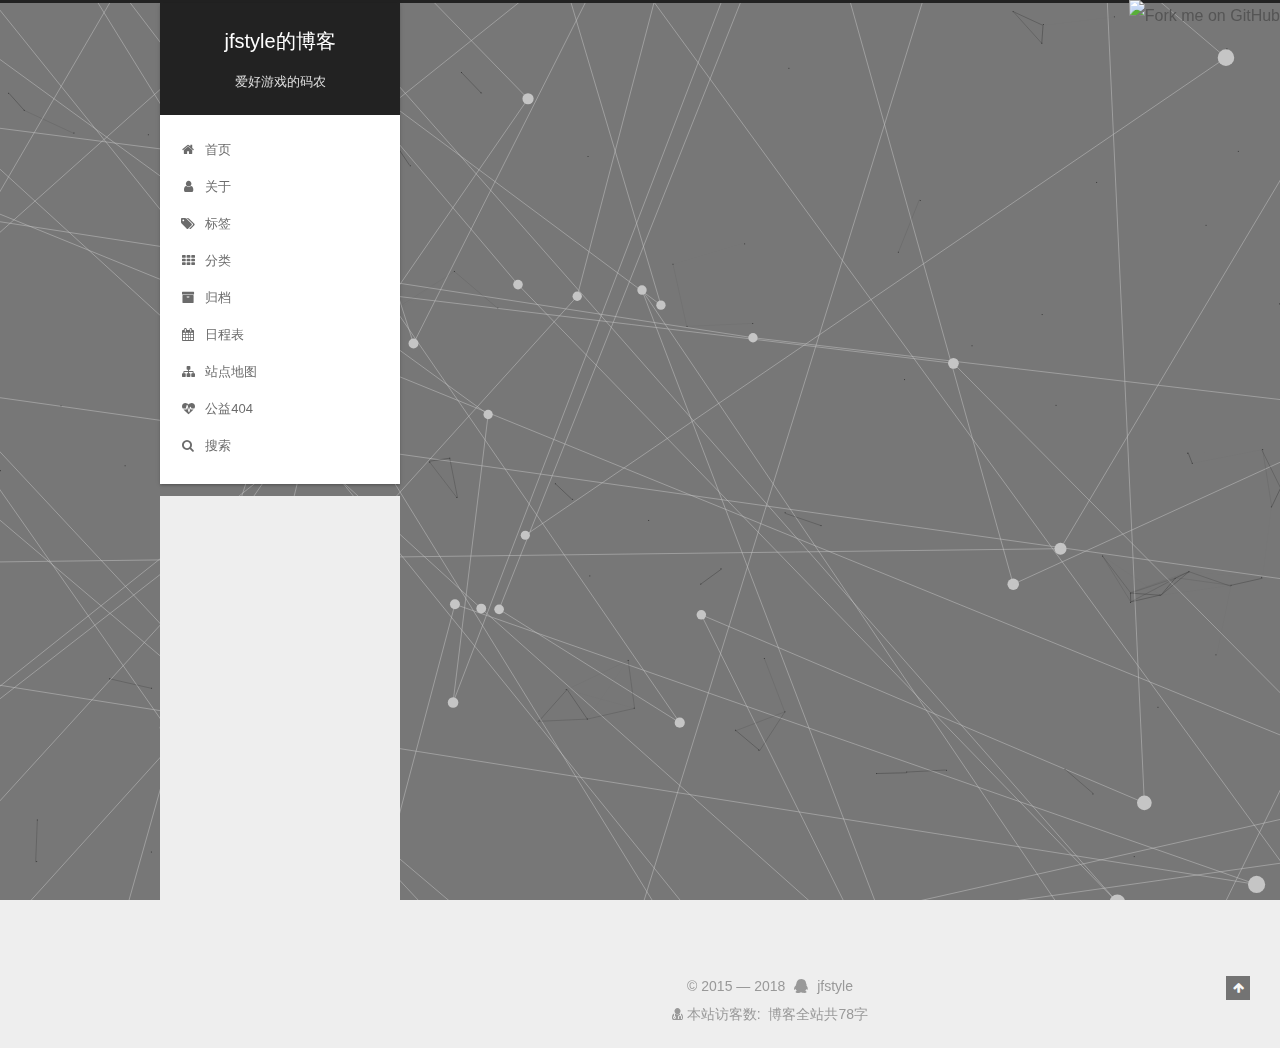
==== index.html @ 25a2f0b4 "Site updated: 2018-04-14 15:43:02" ====
<!DOCTYPE html>



  


<html class="theme-next gemini use-motion" lang="zh-Hans">
<head>
  <meta charset="UTF-8"/>
<meta http-equiv="X-UA-Compatible" content="IE=edge" />
<meta name="viewport" content="width=device-width, initial-scale=1, maximum-scale=1"/>
<meta name="theme-color" content="#222">









<meta http-equiv="Cache-Control" content="no-transform" />
<meta http-equiv="Cache-Control" content="no-siteapp" />





  <script>
  (function(i,s,o,g,r,a,m){i["DaoVoiceObject"]=r;i[r]=i[r]||function(){(i[r].q=i[r].q||[]).push(arguments)},i[r].l=1*new Date();a=s.createElement(o),m=s.getElementsByTagName(o)[0];a.async=1;a.src=g;a.charset="utf-8";m.parentNode.insertBefore(a,m)})(window,document,"script",('https:' == document.location.protocol ? 'https:' : 'http:') + "//widget.daovoice.io/widget/0f81ff2f.js","daovoice")
  daovoice('init', {
      app_id: "kvgzy2b3dyo8ytldvatmcixg15jh16jin380jta4"
    });
  daovoice('update');
  </script>














  
  
  <link href="/lib/fancybox/source/jquery.fancybox.css?v=2.1.5" rel="stylesheet" type="text/css" />







<link href="/lib/font-awesome/css/font-awesome.min.css?v=4.6.2" rel="stylesheet" type="text/css" />

<link href="/css/main.css?v=5.1.4" rel="stylesheet" type="text/css" />


  <link rel="apple-touch-icon" sizes="180x180" href="/images/apple-touch-icon-next.png?v=5.1.4">


  <link rel="icon" type="image/png" sizes="32x32" href="/images/favicon-32x32-next.png?v=5.1.4">


  <link rel="icon" type="image/png" sizes="16x16" href="/images/favicon-16x16-next.png?v=5.1.4">


  <link rel="mask-icon" href="/images/logo.svg?v=5.1.4" color="#222">





  <meta name="keywords" content="Hexo, NexT" />





  <link rel="alternate" href="/atom.xml" title="jfstyle的博客" type="application/atom+xml" />






<meta name="description" content="各种宅，各种懒，爱好游戏的码农">
<meta name="keywords" content="Tenken, Tenken blog, whatcode.cn, greeghost.com">
<meta property="og:type" content="website">
<meta property="og:title" content="jfstyle的博客">
<meta property="og:url" content="http://yoursite.com/index.html">
<meta property="og:site_name" content="jfstyle的博客">
<meta property="og:description" content="各种宅，各种懒，爱好游戏的码农">
<meta property="og:locale" content="zh-Hans">
<meta name="twitter:card" content="summary">
<meta name="twitter:title" content="jfstyle的博客">
<meta name="twitter:description" content="各种宅，各种懒，爱好游戏的码农">



<script type="text/javascript" id="hexo.configurations">
  var NexT = window.NexT || {};
  var CONFIG = {
    root: '/',
    scheme: 'Gemini',
    version: '5.1.4',
    sidebar: {"position":"left","display":"post","offset":12,"b2t":false,"scrollpercent":false,"onmobile":false},
    fancybox: true,
    tabs: true,
    motion: {"enable":true,"async":false,"transition":{"post_block":"fadeIn","post_header":"slideDownIn","post_body":"slideDownIn","coll_header":"slideLeftIn","sidebar":"slideUpIn"}},
    duoshuo: {
      userId: '0',
      author: '博主'
    },
    algolia: {
      applicationID: '',
      apiKey: '',
      indexName: '',
      hits: {"per_page":10},
      labels: {"input_placeholder":"Search for Posts","hits_empty":"We didn't find any results for the search: ${query}","hits_stats":"${hits} results found in ${time} ms"}
    }
  };
</script>



  <link rel="canonical" href="http://yoursite.com/"/>





  <title>jfstyle的博客</title>
  





  <script type="text/javascript">
    var _hmt = _hmt || [];
    (function() {
      var hm = document.createElement("script");
      hm.src = "https://hm.baidu.com/hm.js?503556e852372daea8b508c85e965348";
      var s = document.getElementsByTagName("script")[0];
      s.parentNode.insertBefore(hm, s);
    })();
  </script>




</head>

<body itemscope itemtype="http://schema.org/WebPage" lang="zh-Hans">

  
  
    
  

  <div class="container sidebar-position-left 
  page-home">
    <div class="headband"></div>
<a href="https://github.com/jfstyle"><img style="position: absolute; top: 0; right: 0; border: 0;" src="https://s3.amazonaws.com/github/ribbons/forkme_right_red_aa0000.png" alt="Fork me on GitHub"></a>
    <header id="header" class="header" itemscope itemtype="http://schema.org/WPHeader">
      <div class="header-inner"><div class="site-brand-wrapper">
  <div class="site-meta ">
    

    <div class="custom-logo-site-title">
      <a href="/"  class="brand" rel="start">
        <span class="logo-line-before"><i></i></span>
        <span class="site-title">jfstyle的博客</span>
        <span class="logo-line-after"><i></i></span>
      </a>
    </div>
      
        <p class="site-subtitle">爱好游戏的码农</p>
      
  </div>

  <div class="site-nav-toggle">
    <button>
      <span class="btn-bar"></span>
      <span class="btn-bar"></span>
      <span class="btn-bar"></span>
    </button>
  </div>
</div>

<nav class="site-nav">
  

  
    <ul id="menu" class="menu">
      
        
        <li class="menu-item menu-item-home">
          <a href="/" rel="section">
            
              <i class="menu-item-icon fa fa-fw fa-home"></i> <br />
            
            首页
          </a>
        </li>
      
        
        <li class="menu-item menu-item-about">
          <a href="/about/" rel="section">
            
              <i class="menu-item-icon fa fa-fw fa-user"></i> <br />
            
            关于
          </a>
        </li>
      
        
        <li class="menu-item menu-item-tags">
          <a href="/tags/" rel="section">
            
              <i class="menu-item-icon fa fa-fw fa-tags"></i> <br />
            
            标签
          </a>
        </li>
      
        
        <li class="menu-item menu-item-categories">
          <a href="/categories/" rel="section">
            
              <i class="menu-item-icon fa fa-fw fa-th"></i> <br />
            
            分类
          </a>
        </li>
      
        
        <li class="menu-item menu-item-archives">
          <a href="/archives/" rel="section">
            
              <i class="menu-item-icon fa fa-fw fa-archive"></i> <br />
            
            归档
          </a>
        </li>
      
        
        <li class="menu-item menu-item-schedule">
          <a href="/schedule/" rel="section">
            
              <i class="menu-item-icon fa fa-fw fa-calendar"></i> <br />
            
            日程表
          </a>
        </li>
      
        
        <li class="menu-item menu-item-sitemap">
          <a href="/sitemap.xml" rel="section">
            
              <i class="menu-item-icon fa fa-fw fa-sitemap"></i> <br />
            
            站点地图
          </a>
        </li>
      
        
        <li class="menu-item menu-item-commonweal">
          <a href="/404/" rel="section">
            
              <i class="menu-item-icon fa fa-fw fa-heartbeat"></i> <br />
            
            公益404
          </a>
        </li>
      

      
        <li class="menu-item menu-item-search">
          
            <a href="javascript:;" class="popup-trigger">
          
            
              <i class="menu-item-icon fa fa-search fa-fw"></i> <br />
            
            搜索
          </a>
        </li>
      
    </ul>
  

  
    <div class="site-search">
      
  <div class="popup search-popup local-search-popup">
  <div class="local-search-header clearfix">
    <span class="search-icon">
      <i class="fa fa-search"></i>
    </span>
    <span class="popup-btn-close">
      <i class="fa fa-times-circle"></i>
    </span>
    <div class="local-search-input-wrapper">
      <input autocomplete="off"
             placeholder="搜索..." spellcheck="false"
             type="text" id="local-search-input">
    </div>
  </div>
  <div id="local-search-result"></div>
</div>



    </div>
  
</nav>



 </div>
    </header>

    <main id="main" class="main">
      <div class="main-inner">
        <div class="content-wrap">
          <div id="content" class="content">
            
  <section id="posts" class="posts-expand">
    
      

  

  
  
  

  <article class="post post-type-normal" itemscope itemtype="http://schema.org/Article">
  
  
  
  <div class="post-block">
    <link itemprop="mainEntityOfPage" href="http://yoursite.com/2018/04/13/hello-world/">

    <span hidden itemprop="author" itemscope itemtype="http://schema.org/Person">
      <meta itemprop="name" content="jfstyle">
      <meta itemprop="description" content="">
      <meta itemprop="image" content="https://avatars0.githubusercontent.com/u/20900392?s=460&v=4">
    </span>

    <span hidden itemprop="publisher" itemscope itemtype="http://schema.org/Organization">
      <meta itemprop="name" content="jfstyle的博客">
    </span>

    
      <header class="post-header">

        
        
          <h1 class="post-title" itemprop="name headline">
                
                <a class="post-title-link" href="/2018/04/13/hello-world/" itemprop="url">Hello World</a></h1>
        

        <div class="post-meta">
          <span class="post-time">
            
              <span class="post-meta-item-icon">
                <i class="fa fa-calendar-o"></i>
              </span>
              
                <span class="post-meta-item-text">发表于</span>
              
              <time title="创建于" itemprop="dateCreated datePublished" datetime="2018-04-13T17:47:13+08:00">
                2018-04-13
              </time>
            

            

            
          </span>

          
            <span class="post-category" >
            
              <span class="post-meta-divider">|</span>
            
              <span class="post-meta-item-icon">
                <i class="fa fa-folder-o"></i>
              </span>
              
                <span class="post-meta-item-text">分类于</span>
              
              
                <span itemprop="about" itemscope itemtype="http://schema.org/Thing">
                  <a href="/categories/前端/" itemprop="url" rel="index">
                    <span itemprop="name">前端</span>
                  </a>
                </span>

                
                
              
            </span>
          

          
            
          

          
          
             <span id="/2018/04/13/hello-world/" class="leancloud_visitors" data-flag-title="Hello World">
               <span class="post-meta-divider">|</span>
               <span class="post-meta-item-icon">
                 <i class="fa fa-eye"></i>
               </span>
               
                 <span class="post-meta-item-text">阅读次数&#58;</span>
               
                 <span class="leancloud-visitors-count"></span>
             </span>
          

          

          
            <div class="post-wordcount">
              
                
                <span class="post-meta-item-icon">
                  <i class="fa fa-file-word-o"></i>
                </span>
                
                  <span class="post-meta-item-text">字数统计&#58;</span>
                
                <span title="字数统计">
                  78
                </span>
              

              
                <span class="post-meta-divider">|</span>
              

              
                <span class="post-meta-item-icon">
                  <i class="fa fa-clock-o"></i>
                </span>
                
                  <span class="post-meta-item-text">阅读时长 &asymp;</span>
                
                <span title="阅读时长">
                  1
                </span>
              
            </div>
          

          

        </div>
      </header>
    

    
    
    
    <div class="post-body" itemprop="articleBody">

      
      

      
        
          
          Welcome to Hexo! This is your very first post. Check documentation for more info. If you get any problems when using Hexo, you can find the answer in 
          ...
          <!--noindex-->
          <div class="post-button text-center">
            <a class="btn" href="/2018/04/13/hello-world/#more" rel="contents">
              阅读全文 &raquo;
            </a>
          </div>
          <!--/noindex-->
        
      
    </div>
    
    
    

    <div>
      
    </div>

    

    

    

    <footer class="post-footer">
      

      

      

      
      
        <div class="post-eof"></div>
      
    </footer>
  </div>
  
  
  
  </article>


    
  </section>

  


          </div>
          


          

        </div>
        
          
  
  <div class="sidebar-toggle">
    <div class="sidebar-toggle-line-wrap">
      <span class="sidebar-toggle-line sidebar-toggle-line-first"></span>
      <span class="sidebar-toggle-line sidebar-toggle-line-middle"></span>
      <span class="sidebar-toggle-line sidebar-toggle-line-last"></span>
    </div>
  </div>

  <aside id="sidebar" class="sidebar">
    
    <div class="sidebar-inner">

      

      

      <section class="site-overview-wrap sidebar-panel sidebar-panel-active">
        <div class="site-overview">
          <div class="site-author motion-element" itemprop="author" itemscope itemtype="http://schema.org/Person">
            
              <img class="site-author-image" itemprop="image"
                src="https://avatars0.githubusercontent.com/u/20900392?s=460&v=4"
                alt="jfstyle" />
            
              <p class="site-author-name" itemprop="name">jfstyle</p>
              <p class="site-description motion-element" itemprop="description">各种宅，各种懒，爱好游戏的码农</p>
          </div>

          <nav class="site-state motion-element">

            
              <div class="site-state-item site-state-posts">
              
                <a href="/archives/">
              
                  <span class="site-state-item-count">1</span>
                  <span class="site-state-item-name">日志</span>
                </a>
              </div>
            

            
              
              
              <div class="site-state-item site-state-categories">
                <a href="/categories/index.html">
                  <span class="site-state-item-count">1</span>
                  <span class="site-state-item-name">分类</span>
                </a>
              </div>
            

            
              
              
              <div class="site-state-item site-state-tags">
                <a href="/tags/index.html">
                  <span class="site-state-item-count">2</span>
                  <span class="site-state-item-name">标签</span>
                </a>
              </div>
            

          </nav>

          
            <div class="feed-link motion-element">
              <a href="/atom.xml" rel="alternate">
                <i class="fa fa-rss"></i>
                RSS
              </a>
            </div>
          

          
            <div class="links-of-author motion-element">
                
                  <span class="links-of-author-item">
                    <a href="https://github.com/jfstyle" target="_blank" title="GitHub">
                      
                        <i class="fa fa-fw fa-github"></i>GitHub</a>
                  </span>
                
                  <span class="links-of-author-item">
                    <a href="mailto:18102315361@163.com" target="_blank" title="E-Mail">
                      
                        <i class="fa fa-fw fa-envelope"></i>E-Mail</a>
                  </span>
                
                  <span class="links-of-author-item">
                    <a href="http://weibo.com/u/3759498750" target="_blank" title="weibo">
                      
                        <i class="fa fa-fw fa-weibo"></i>weibo</a>
                  </span>
                
                  <span class="links-of-author-item">
                    <a href="https://plus.google.com/" target="_blank" title="Google">
                      
                        <i class="fa fa-fw fa-google"></i>Google</a>
                  </span>
                
                  <span class="links-of-author-item">
                    <a href="https://twitter.com/" target="_blank" title="Twitter">
                      
                        <i class="fa fa-fw fa-twitter"></i>Twitter</a>
                  </span>
                
                  <span class="links-of-author-item">
                    <a href="https://www.facebook.com/" target="_blank" title="FB Page">
                      
                        <i class="fa fa-fw fa-facebook"></i>FB Page</a>
                  </span>
                
            </div>
          

          
          

          
          
            <div class="links-of-blogroll motion-element links-of-blogroll-block">
              <div class="links-of-blogroll-title">
                <i class="fa  fa-fw fa-link"></i>
                友情链接
              </div>
              <ul class="links-of-blogroll-list">
                
                  <li class="links-of-blogroll-item">
                    <a href="http://www.greeghost.com" title="极客幽灵" target="_blank">极客幽灵</a>
                  </li>
                
              </ul>
            </div>
          

          

        </div>
      </section>

      

      

    </div>
  </aside>


        
      </div>
    </main>

    <footer id="footer" class="footer">
      <div class="footer-inner">
        <script async src="https://dn-lbstatics.qbox.me/busuanzi/2.3/busuanzi.pure.mini.js"></script>
<div class="copyright">&copy; 2015 &mdash; <span itemprop="copyrightYear">2018</span>
  <span class="with-love">
    <i class="fa fa-qq"></i>
  </span>
  <span class="author" itemprop="copyrightHolder">jfstyle</span>

  
</div>

<div class="powered-by">
<i class="fa fa-user-md"></i><span id="busuanzi_container_site_uv">
  本站访客数:<span id="busuanzi_value_site_uv"></span>
</span>
</div>









<div class="theme-info">
  <div class="powered-by"></div>
  <span class="post-count">博客全站共78字</span>
</div>

        







        
      </div>
    </footer>

    
      <div class="back-to-top">
        <i class="fa fa-arrow-up"></i>
        
      </div>
    

    

  </div>

  

<script type="text/javascript">
  if (Object.prototype.toString.call(window.Promise) !== '[object Function]') {
    window.Promise = null;
  }
</script>









  


  





  
  







  
  
    <script type="text/javascript" src="/lib/jquery/index.js?v=2.1.3"></script>
  

  
  
    <script type="text/javascript" src="/lib/fastclick/lib/fastclick.min.js?v=1.0.6"></script>
  

  
  
    <script type="text/javascript" src="/lib/jquery_lazyload/jquery.lazyload.js?v=1.9.7"></script>
  

  
  
    <script type="text/javascript" src="/lib/velocity/velocity.min.js?v=1.2.1"></script>
  

  
  
    <script type="text/javascript" src="/lib/velocity/velocity.ui.min.js?v=1.2.1"></script>
  

  
  
    <script type="text/javascript" src="/lib/fancybox/source/jquery.fancybox.pack.js?v=2.1.5"></script>
  

  
  
    <script type="text/javascript" src="/lib/canvas-nest/canvas-nest.min.js"></script>
  

  
  
    <script type="text/javascript" src="/lib/three/three.min.js"></script>
  

  
  
    <script type="text/javascript" src="/lib/three/canvas_lines.min.js"></script>
  


  


  <script type="text/javascript" src="/js/src/utils.js?v=5.1.4"></script>

  <script type="text/javascript" src="/js/src/motion.js?v=5.1.4"></script>



  
  


  <script type="text/javascript" src="/js/src/affix.js?v=5.1.4"></script>

  <script type="text/javascript" src="/js/src/schemes/pisces.js?v=5.1.4"></script>



  

  


  <script type="text/javascript" src="/js/src/bootstrap.js?v=5.1.4"></script>



  


  




	





  
    

    
  





  












  

  <script type="text/javascript">
    // Popup Window;
    var isfetched = false;
    var isXml = true;
    // Search DB path;
    var search_path = "search.xml";
    if (search_path.length === 0) {
      search_path = "search.xml";
    } else if (/json$/i.test(search_path)) {
      isXml = false;
    }
    var path = "/" + search_path;
    // monitor main search box;

    var onPopupClose = function (e) {
      $('.popup').hide();
      $('#local-search-input').val('');
      $('.search-result-list').remove();
      $('#no-result').remove();
      $(".local-search-pop-overlay").remove();
      $('body').css('overflow', '');
    }

    function proceedsearch() {
      $("body")
        .append('<div class="search-popup-overlay local-search-pop-overlay"></div>')
        .css('overflow', 'hidden');
      $('.search-popup-overlay').click(onPopupClose);
      $('.popup').toggle();
      var $localSearchInput = $('#local-search-input');
      $localSearchInput.attr("autocapitalize", "none");
      $localSearchInput.attr("autocorrect", "off");
      $localSearchInput.focus();
    }

    // search function;
    var searchFunc = function(path, search_id, content_id) {
      'use strict';

      // start loading animation
      $("body")
        .append('<div class="search-popup-overlay local-search-pop-overlay">' +
          '<div id="search-loading-icon">' +
          '<i class="fa fa-spinner fa-pulse fa-5x fa-fw"></i>' +
          '</div>' +
          '</div>')
        .css('overflow', 'hidden');
      $("#search-loading-icon").css('margin', '20% auto 0 auto').css('text-align', 'center');

      $.ajax({
        url: path,
        dataType: isXml ? "xml" : "json",
        async: true,
        success: function(res) {
          // get the contents from search data
          isfetched = true;
          $('.popup').detach().appendTo('.header-inner');
          var datas = isXml ? $("entry", res).map(function() {
            return {
              title: $("title", this).text(),
              content: $("content",this).text(),
              url: $("url" , this).text()
            };
          }).get() : res;
          var input = document.getElementById(search_id);
          var resultContent = document.getElementById(content_id);
          var inputEventFunction = function() {
            var searchText = input.value.trim().toLowerCase();
            var keywords = searchText.split(/[\s\-]+/);
            if (keywords.length > 1) {
              keywords.push(searchText);
            }
            var resultItems = [];
            if (searchText.length > 0) {
              // perform local searching
              datas.forEach(function(data) {
                var isMatch = false;
                var hitCount = 0;
                var searchTextCount = 0;
                var title = data.title.trim();
                var titleInLowerCase = title.toLowerCase();
                var content = data.content.trim().replace(/<[^>]+>/g,"");
                var contentInLowerCase = content.toLowerCase();
                var articleUrl = decodeURIComponent(data.url);
                var indexOfTitle = [];
                var indexOfContent = [];
                // only match articles with not empty titles
                if(title != '') {
                  keywords.forEach(function(keyword) {
                    function getIndexByWord(word, text, caseSensitive) {
                      var wordLen = word.length;
                      if (wordLen === 0) {
                        return [];
                      }
                      var startPosition = 0, position = [], index = [];
                      if (!caseSensitive) {
                        text = text.toLowerCase();
                        word = word.toLowerCase();
                      }
                      while ((position = text.indexOf(word, startPosition)) > -1) {
                        index.push({position: position, word: word});
                        startPosition = position + wordLen;
                      }
                      return index;
                    }

                    indexOfTitle = indexOfTitle.concat(getIndexByWord(keyword, titleInLowerCase, false));
                    indexOfContent = indexOfContent.concat(getIndexByWord(keyword, contentInLowerCase, false));
                  });
                  if (indexOfTitle.length > 0 || indexOfContent.length > 0) {
                    isMatch = true;
                    hitCount = indexOfTitle.length + indexOfContent.length;
                  }
                }

                // show search results

                if (isMatch) {
                  // sort index by position of keyword

                  [indexOfTitle, indexOfContent].forEach(function (index) {
                    index.sort(function (itemLeft, itemRight) {
                      if (itemRight.position !== itemLeft.position) {
                        return itemRight.position - itemLeft.position;
                      } else {
                        return itemLeft.word.length - itemRight.word.length;
                      }
                    });
                  });

                  // merge hits into slices

                  function mergeIntoSlice(text, start, end, index) {
                    var item = index[index.length - 1];
                    var position = item.position;
                    var word = item.word;
                    var hits = [];
                    var searchTextCountInSlice = 0;
                    while (position + word.length <= end && index.length != 0) {
                      if (word === searchText) {
                        searchTextCountInSlice++;
                      }
                      hits.push({position: position, length: word.length});
                      var wordEnd = position + word.length;

                      // move to next position of hit

                      index.pop();
                      while (index.length != 0) {
                        item = index[index.length - 1];
                        position = item.position;
                        word = item.word;
                        if (wordEnd > position) {
                          index.pop();
                        } else {
                          break;
                        }
                      }
                    }
                    searchTextCount += searchTextCountInSlice;
                    return {
                      hits: hits,
                      start: start,
                      end: end,
                      searchTextCount: searchTextCountInSlice
                    };
                  }

                  var slicesOfTitle = [];
                  if (indexOfTitle.length != 0) {
                    slicesOfTitle.push(mergeIntoSlice(title, 0, title.length, indexOfTitle));
                  }

                  var slicesOfContent = [];
                  while (indexOfContent.length != 0) {
                    var item = indexOfContent[indexOfContent.length - 1];
                    var position = item.position;
                    var word = item.word;
                    // cut out 100 characters
                    var start = position - 20;
                    var end = position + 80;
                    if(start < 0){
                      start = 0;
                    }
                    if (end < position + word.length) {
                      end = position + word.length;
                    }
                    if(end > content.length){
                      end = content.length;
                    }
                    slicesOfContent.push(mergeIntoSlice(content, start, end, indexOfContent));
                  }

                  // sort slices in content by search text's count and hits' count

                  slicesOfContent.sort(function (sliceLeft, sliceRight) {
                    if (sliceLeft.searchTextCount !== sliceRight.searchTextCount) {
                      return sliceRight.searchTextCount - sliceLeft.searchTextCount;
                    } else if (sliceLeft.hits.length !== sliceRight.hits.length) {
                      return sliceRight.hits.length - sliceLeft.hits.length;
                    } else {
                      return sliceLeft.start - sliceRight.start;
                    }
                  });

                  // select top N slices in content

                  var upperBound = parseInt('1');
                  if (upperBound >= 0) {
                    slicesOfContent = slicesOfContent.slice(0, upperBound);
                  }

                  // highlight title and content

                  function highlightKeyword(text, slice) {
                    var result = '';
                    var prevEnd = slice.start;
                    slice.hits.forEach(function (hit) {
                      result += text.substring(prevEnd, hit.position);
                      var end = hit.position + hit.length;
                      result += '<b class="search-keyword">' + text.substring(hit.position, end) + '</b>';
                      prevEnd = end;
                    });
                    result += text.substring(prevEnd, slice.end);
                    return result;
                  }

                  var resultItem = '';

                  if (slicesOfTitle.length != 0) {
                    resultItem += "<li><a href='" + articleUrl + "' class='search-result-title'>" + highlightKeyword(title, slicesOfTitle[0]) + "</a>";
                  } else {
                    resultItem += "<li><a href='" + articleUrl + "' class='search-result-title'>" + title + "</a>";
                  }

                  slicesOfContent.forEach(function (slice) {
                    resultItem += "<a href='" + articleUrl + "'>" +
                      "<p class=\"search-result\">" + highlightKeyword(content, slice) +
                      "...</p>" + "</a>";
                  });

                  resultItem += "</li>";
                  resultItems.push({
                    item: resultItem,
                    searchTextCount: searchTextCount,
                    hitCount: hitCount,
                    id: resultItems.length
                  });
                }
              })
            };
            if (keywords.length === 1 && keywords[0] === "") {
              resultContent.innerHTML = '<div id="no-result"><i class="fa fa-search fa-5x" /></div>'
            } else if (resultItems.length === 0) {
              resultContent.innerHTML = '<div id="no-result"><i class="fa fa-frown-o fa-5x" /></div>'
            } else {
              resultItems.sort(function (resultLeft, resultRight) {
                if (resultLeft.searchTextCount !== resultRight.searchTextCount) {
                  return resultRight.searchTextCount - resultLeft.searchTextCount;
                } else if (resultLeft.hitCount !== resultRight.hitCount) {
                  return resultRight.hitCount - resultLeft.hitCount;
                } else {
                  return resultRight.id - resultLeft.id;
                }
              });
              var searchResultList = '<ul class=\"search-result-list\">';
              resultItems.forEach(function (result) {
                searchResultList += result.item;
              })
              searchResultList += "</ul>";
              resultContent.innerHTML = searchResultList;
            }
          }

          if ('auto' === 'auto') {
            input.addEventListener('input', inputEventFunction);
          } else {
            $('.search-icon').click(inputEventFunction);
            input.addEventListener('keypress', function (event) {
              if (event.keyCode === 13) {
                inputEventFunction();
              }
            });
          }

          // remove loading animation
          $(".local-search-pop-overlay").remove();
          $('body').css('overflow', '');

          proceedsearch();
        }
      });
    }

    // handle and trigger popup window;
    $('.popup-trigger').click(function(e) {
      e.stopPropagation();
      if (isfetched === false) {
        searchFunc(path, 'local-search-input', 'local-search-result');
      } else {
        proceedsearch();
      };
    });

    $('.popup-btn-close').click(onPopupClose);
    $('.popup').click(function(e){
      e.stopPropagation();
    });
    $(document).on('keyup', function (event) {
      var shouldDismissSearchPopup = event.which === 27 &&
        $('.search-popup').is(':visible');
      if (shouldDismissSearchPopup) {
        onPopupClose();
      }
    });
  </script>





  

  
  <script src="https://cdn1.lncld.net/static/js/av-core-mini-0.6.4.js"></script>
  <script>AV.initialize("g9cyyObLlX6QR2G0vPl6xiQq-gzGzoHsz", "AhaJDBdSQIQvWeRE0dNPKd7F");</script>
  <script>
    function showTime(Counter) {
      var query = new AV.Query(Counter);
      var entries = [];
      var $visitors = $(".leancloud_visitors");

      $visitors.each(function () {
        entries.push( $(this).attr("id").trim() );
      });

      query.containedIn('url', entries);
      query.find()
        .done(function (results) {
          var COUNT_CONTAINER_REF = '.leancloud-visitors-count';

          if (results.length === 0) {
            $visitors.find(COUNT_CONTAINER_REF).text(0);
            return;
          }

          for (var i = 0; i < results.length; i++) {
            var item = results[i];
            var url = item.get('url');
            var time = item.get('time');
            var element = document.getElementById(url);

            $(element).find(COUNT_CONTAINER_REF).text(time);
          }
          for(var i = 0; i < entries.length; i++) {
            var url = entries[i];
            var element = document.getElementById(url);
            var countSpan = $(element).find(COUNT_CONTAINER_REF);
            if( countSpan.text() == '') {
              countSpan.text(0);
            }
          }
        })
        .fail(function (object, error) {
          console.log("Error: " + error.code + " " + error.message);
        });
    }

    function addCount(Counter) {
      var $visitors = $(".leancloud_visitors");
      var url = $visitors.attr('id').trim();
      var title = $visitors.attr('data-flag-title').trim();
      var query = new AV.Query(Counter);

      query.equalTo("url", url);
      query.find({
        success: function(results) {
          if (results.length > 0) {
            var counter = results[0];
            counter.fetchWhenSave(true);
            counter.increment("time");
            counter.save(null, {
              success: function(counter) {
                var $element = $(document.getElementById(url));
                $element.find('.leancloud-visitors-count').text(counter.get('time'));
              },
              error: function(counter, error) {
                console.log('Failed to save Visitor num, with error message: ' + error.message);
              }
            });
          } else {
            var newcounter = new Counter();
            /* Set ACL */
            var acl = new AV.ACL();
            acl.setPublicReadAccess(true);
            acl.setPublicWriteAccess(true);
            newcounter.setACL(acl);
            /* End Set ACL */
            newcounter.set("title", title);
            newcounter.set("url", url);
            newcounter.set("time", 1);
            newcounter.save(null, {
              success: function(newcounter) {
                var $element = $(document.getElementById(url));
                $element.find('.leancloud-visitors-count').text(newcounter.get('time'));
              },
              error: function(newcounter, error) {
                console.log('Failed to create');
              }
            });
          }
        },
        error: function(error) {
          console.log('Error:' + error.code + " " + error.message);
        }
      });
    }

    $(function() {
      var Counter = AV.Object.extend("Counter");
      if ($('.leancloud_visitors').length == 1) {
        addCount(Counter);
      } else if ($('.post-title-link').length > 1) {
        showTime(Counter);
      }
    });
  </script>



  

  

  
  

  

  

  

  
</body>
</html>
<!-- 页面点击小红心 -->
<script type="text/javascript" src="/js/src/love.js"></script>
---- css/main.css ----
/* normalize.css v3.0.2 | MIT License | git.io/normalize */
html {
  font-family: sans-serif; /* 1 */
  -ms-text-size-adjust: 100%; /* 2 */
  -webkit-text-size-adjust: 100%; /* 2 */
}
body {
  margin: 0;
}
article,
aside,
details,
figcaption,
figure,
footer,
header,
hgroup,
main,
menu,
nav,
section,
summary {
  display: block;
}
audio,
canvas,
progress,
video {
  display: inline-block; /* 1 */
  vertical-align: baseline; /* 2 */
}
audio:not([controls]) {
  display: none;
  height: 0;
}
[hidden],
template {
  display: none;
}
a {
  background-color: transparent;
}
a:active,
a:hover {
  outline: 0;
}
abbr[title] {
  border-bottom: 1px dotted;
}
b,
strong {
  font-weight: bold;
}
dfn {
  font-style: italic;
}
h1 {
  font-size: 2em;
  margin: 0.67em 0;
}
mark {
  background: #ff0;
  color: #000;
}
small {
  font-size: 80%;
}
sub,
sup {
  font-size: 75%;
  line-height: 0;
  position: relative;
  vertical-align: baseline;
}
sup {
  top: -0.5em;
}
sub {
  bottom: -0.25em;
}
img {
  border: 0;
}
svg:not(:root) {
  overflow: hidden;
}
figure {
  margin: 1em 40px;
}
hr {
  -moz-box-sizing: content-box;
  box-sizing: content-box;
  height: 0;
}
pre {
  overflow: auto;
}
code,
kbd,
pre,
samp {
  font-family: monospace, monospace;
  font-size: 1em;
}
button,
input,
optgroup,
select,
textarea {
  color: inherit; /* 1 */
  font: inherit; /* 2 */
  margin: 0; /* 3 */
}
button {
  overflow: visible;
}
button,
select {
  text-transform: none;
}
button,
html input[type="button"],
input[type="reset"],
input[type="submit"] {
  -webkit-appearance: button; /* 2 */
  cursor: pointer; /* 3 */
}
button[disabled],
html input[disabled] {
  cursor: default;
}
button::-moz-focus-inner,
input::-moz-focus-inner {
  border: 0;
  padding: 0;
}
input {
  line-height: normal;
}
input[type="checkbox"],
input[type="radio"] {
  box-sizing: border-box; /* 1 */
  padding: 0; /* 2 */
}
input[type="number"]::-webkit-inner-spin-button,
input[type="number"]::-webkit-outer-spin-button {
  height: auto;
}
input[type="search"] {
  -webkit-appearance: textfield; /* 1 */
  -moz-box-sizing: content-box;
  -webkit-box-sizing: content-box; /* 2 */
  box-sizing: content-box;
}
input[type="search"]::-webkit-search-cancel-button,
input[type="search"]::-webkit-search-decoration {
  -webkit-appearance: none;
}
fieldset {
  border: 1px solid #c0c0c0;
  margin: 0 2px;
  padding: 0.35em 0.625em 0.75em;
}
legend {
  border: 0; /* 1 */
  padding: 0; /* 2 */
}
textarea {
  overflow: auto;
}
optgroup {
  font-weight: bold;
}
table {
  border-collapse: collapse;
  border-spacing: 0;
}
td,
th {
  padding: 0;
}
::selection {
  background: #262a30;
  color: #fff;
}
body {
  position: relative;
  font-family: 'Lato', "PingFang SC", "Microsoft YaHei", sans-serif;
  font-size: 16px;
  line-height: 2;
  color: #555;
  background: #eee;
}
@media (max-width: 767px) {
  body {
    padding-right: 0 !important;
  }
}
@media (min-width: 768px) and (max-width: 991px) {
  body {
    padding-right: 0 !important;
  }
}
@media (min-width: 1600px) {
  body {
    font-size: 18px;
  }
}
h1,
h2,
h3,
h4,
h5,
h6 {
  margin: 0;
  padding: 0;
  font-weight: bold;
  line-height: 1.5;
  font-family: 'Lato', "PingFang SC", "Microsoft YaHei", sans-serif;
}
h2,
h3,
h4,
h5,
h6 {
  margin: 20px 0 15px;
}
h1 {
  font-size: 22px;
}
@media (max-width: 767px) {
  h1 {
    font-size: 18px;
  }
}
h2 {
  font-size: 20px;
}
@media (max-width: 767px) {
  h2 {
    font-size: 16px;
  }
}
h3 {
  font-size: 18px;
}
@media (max-width: 767px) {
  h3 {
    font-size: 14px;
  }
}
h4 {
  font-size: 16px;
}
@media (max-width: 767px) {
  h4 {
    font-size: 12px;
  }
}
h5 {
  font-size: 14px;
}
@media (max-width: 767px) {
  h5 {
    font-size: 10px;
  }
}
h6 {
  font-size: 12px;
}
@media (max-width: 767px) {
  h6 {
    font-size: 8px;
  }
}
p {
  margin: 0 0 20px 0;
}
a {
  color: #555;
  text-decoration: none;
  outline: none;
  border-bottom: 1px solid #999;
  word-wrap: break-word;
}
a:hover {
  color: #222;
  border-bottom-color: #222;
}
blockquote {
  margin: 0;
  padding: 0;
}
img {
  display: block;
  margin: auto;
  max-width: 100%;
  height: auto;
}
hr {
  margin: 40px 0;
  height: 3px;
  border: none;
  background-color: #ddd;
  background-image: repeating-linear-gradient(-45deg, #fff, #fff 4px, transparent 4px, transparent 8px);
}
blockquote {
  padding: 0 15px;
  color: #666;
  border-left: 4px solid #ddd;
}
blockquote cite::before {
  content: "-";
  padding: 0 5px;
}
dt {
  font-weight: 700;
}
dd {
  margin: 0;
  padding: 0;
}
kbd {
  border: 1px solid #ccc;
  border-radius: 0.2em;
  box-shadow: 0.1em 0.1em 0.2em rgba(0,0,0,0.1);
  background-color: #f9f9f9;
  font-family: inherit;
  background-image: -webkit-linear-gradient(top, #eee, #fff, #eee);
  padding: 0.1em 0.3em;
  white-space: nowrap;
}
.text-left {
  text-align: left;
}
.text-center {
  text-align: center;
}
.text-right {
  text-align: right;
}
.text-justify {
  text-align: justify;
}
.text-nowrap {
  white-space: nowrap;
}
.text-lowercase {
  text-transform: lowercase;
}
.text-uppercase {
  text-transform: uppercase;
}
.text-capitalize {
  text-transform: capitalize;
}
.center-block {
  display: block;
  margin-left: auto;
  margin-right: auto;
}
.clearfix:before,
.clearfix:after {
  content: " ";
  display: table;
}
.clearfix:after {
  clear: both;
}
.pullquote {
  width: 45%;
}
.pullquote.left {
  float: left;
  margin-left: 5px;
  margin-right: 10px;
}
.pullquote.right {
  float: right;
  margin-left: 10px;
  margin-right: 5px;
}
.affix.affix.affix {
  position: fixed;
}
.translation {
  margin-top: -20px;
  font-size: 14px;
  color: #999;
}
.scrollbar-measure {
  width: 100px;
  height: 100px;
  overflow: scroll;
  position: absolute;
  top: -9999px;
}
.use-motion .motion-element {
  opacity: 0;
}
table {
  margin: 20px 0;
  width: 100%;
  border-collapse: collapse;
  border-spacing: 0;
  border: 1px solid #ddd;
  font-size: 14px;
  table-layout: fixed;
  word-wrap: break-all;
}
table>tbody>tr:nth-of-type(odd) {
  background-color: #f9f9f9;
}
table>tbody>tr:hover {
  background-color: #f5f5f5;
}
caption,
th,
td {
  padding: 8px;
  text-align: left;
  vertical-align: middle;
  font-weight: normal;
}
th,
td {
  border-bottom: 3px solid #ddd;
  border-right: 1px solid #eee;
}
th {
  padding-bottom: 10px;
  font-weight: 700;
}
td {
  border-bottom-width: 1px;
}
html,
body {
  height: 100%;
}
.container {
  position: relative;
  min-height: 100%;
}
.header-inner {
  margin: 0 auto;
  padding: 100px 0 70px;
  width: calc(100% - 252px);
}
@media (min-width: 1600px) {
  .container .header-inner {
    width: 900px;
  }
}
.main {
  padding-bottom: 150px;
}
.main-inner {
  margin: 0 auto;
  width: calc(100% - 252px);
}
@media (min-width: 1600px) {
  .container .main-inner {
    width: 900px;
  }
}
.footer {
  position: absolute;
  left: 0;
  bottom: 0;
  width: 100%;
  min-height: 50px;
}
.footer-inner {
  box-sizing: border-box;
  margin: 20px auto;
  width: calc(100% - 252px);
}
@media (min-width: 1600px) {
  .container .footer-inner {
    width: 900px;
  }
}
pre,
.highlight {
  overflow: auto;
  margin: 20px 0;
  padding: 0;
  font-size: 13px;
  color: #4d4d4c;
  background: #f7f7f7;
  line-height: 1.6;
}
pre,
code {
  font-family: consolas, Menlo, "PingFang SC", "Microsoft YaHei", monospace;
}
code {
  padding: 2px 4px;
  word-wrap: break-word;
  color: #555;
  background: #eee;
  border-radius: 3px;
  font-size: 13px;
}
pre {
  padding: 10px;
}
pre code {
  padding: 0;
  color: #4d4d4c;
  background: none;
  text-shadow: none;
}
.highlight {
  border-radius: 1px;
}
.highlight pre {
  border: none;
  margin: 0;
  padding: 10px 0;
}
.highlight table {
  margin: 0;
  width: auto;
  border: none;
}
.highlight td {
  border: none;
  padding: 0;
}
.highlight figcaption {
  font-size: 1em;
  color: #4d4d4c;
  line-height: 1em;
  margin-bottom: 1em;
}
.highlight figcaption:before,
.highlight figcaption:after {
  content: " ";
  display: table;
}
.highlight figcaption:after {
  clear: both;
}
.highlight figcaption a {
  float: right;
  color: #4d4d4c;
}
.highlight figcaption a:hover {
  border-bottom-color: #4d4d4c;
}
.highlight .gutter pre {
  padding-left: 10px;
  padding-right: 10px;
  color: #869194;
  text-align: right;
  background-color: #eff2f3;
}
.highlight .code pre {
  width: 100%;
  padding-left: 10px;
  padding-right: 10px;
  background-color: #f7f7f7;
}
.highlight .line {
  height: 20px;
}
.gutter {
  -webkit-user-select: none;
  -moz-user-select: none;
  -ms-user-select: none;
  user-select: none;
}
.gist table {
  width: auto;
}
.gist table td {
  border: none;
}
pre .deletion {
  background: #fdd;
}
pre .addition {
  background: #dfd;
}
pre .meta {
  color: #8959a8;
}
pre .comment {
  color: #8e908c;
}
pre .variable,
pre .attribute,
pre .tag,
pre .regexp,
pre .ruby .constant,
pre .xml .tag .title,
pre .xml .pi,
pre .xml .doctype,
pre .html .doctype,
pre .css .id,
pre .css .class,
pre .css .pseudo {
  color: #c82829;
}
pre .number,
pre .preprocessor,
pre .built_in,
pre .literal,
pre .params,
pre .constant,
pre .command {
  color: #f5871f;
}
pre .ruby .class .title,
pre .css .rules .attribute,
pre .string,
pre .value,
pre .inheritance,
pre .header,
pre .ruby .symbol,
pre .xml .cdata,
pre .special,
pre .number,
pre .formula {
  color: #718c00;
}
pre .title,
pre .css .hexcolor {
  color: #3e999f;
}
pre .function,
pre .python .decorator,
pre .python .title,
pre .ruby .function .title,
pre .ruby .title .keyword,
pre .perl .sub,
pre .javascript .title,
pre .coffeescript .title {
  color: #4271ae;
}
pre .keyword,
pre .javascript .function {
  color: #8959a8;
}
.full-image.full-image.full-image.full-image {
  border: none;
  max-width: 100%;
  width: auto;
  margin: 20px auto 25px;
}
@media (min-width: 992px) {
  .full-image.full-image.full-image.full-image {
    max-width: none;
    width: 118%;
    margin: 0 -9%;
  }
}
.blockquote-center,
.page-home .post-type-quote blockquote,
.page-post-detail .post-type-quote blockquote {
  position: relative;
  margin: 40px 0;
  padding: 0;
  border-left: none;
  text-align: center;
}
.blockquote-center::before,
.page-home .post-type-quote blockquote::before,
.page-post-detail .post-type-quote blockquote::before,
.blockquote-center::after,
.page-home .post-type-quote blockquote::after,
.page-post-detail .post-type-quote blockquote::after {
  position: absolute;
  content: ' ';
  display: block;
  width: 100%;
  height: 24px;
  opacity: 0.2;
  background-repeat: no-repeat;
  background-position: 0 -6px;
  background-size: 22px 22px;
}
.blockquote-center::before,
.page-home .post-type-quote blockquote::before,
.page-post-detail .post-type-quote blockquote::before {
  top: -20px;
  background-image: url("../images/quote-l.svg");
  border-top: 1px solid #ccc;
}
.blockquote-center::after,
.page-home .post-type-quote blockquote::after,
.page-post-detail .post-type-quote blockquote::after {
  bottom: -20px;
  background-image: url("../images/quote-r.svg");
  border-bottom: 1px solid #ccc;
  background-position: 100% 8px;
}
.blockquote-center p,
.page-home .post-type-quote blockquote p,
.page-post-detail .post-type-quote blockquote p,
.blockquote-center div,
.page-home .post-type-quote blockquote div,
.page-post-detail .post-type-quote blockquote div {
  text-align: center;
}
.post .post-body .group-picture img {
  box-sizing: border-box;
  padding: 0 3px;
  border: none;
}
.post .group-picture-row {
  overflow: hidden;
  margin-top: 6px;
}
.post .group-picture-row:first-child {
  margin-top: 0;
}
.post .group-picture-column {
  float: left;
}
.page-post-detail .post-body .group-picture-column {
  float: none;
  margin-top: 10px;
  width: auto !important;
}
.page-post-detail .post-body .group-picture-column img {
  margin: 0 auto;
}
.page-archive .group-picture-container {
  overflow: hidden;
}
.page-archive .group-picture-row {
  float: left;
}
.page-archive .group-picture-row:first-child {
  margin-top: 6px;
}
.page-archive .group-picture-column {
  max-width: 150px;
  max-height: 150px;
}
.post-body .note {
  position: relative;
  padding: 15px;
  margin-bottom: 20px;
  border: 1px solid #eee;
  border-left-width: 5px;
  border-radius: 3px;
}
.post-body .note h2,
.post-body .note h3,
.post-body .note h4,
.post-body .note h5,
.post-body .note h6 {
  margin-top: 0;
  margin-bottom: 0;
  border-bottom: initial;
  padding-top: 0 !important;
}
.post-body .note p:first-child,
.post-body .note ul:first-child,
.post-body .note ol:first-child,
.post-body .note table:first-child,
.post-body .note pre:first-child,
.post-body .note blockquote:first-child {
  margin-top: 0;
}
.post-body .note p:last-child,
.post-body .note ul:last-child,
.post-body .note ol:last-child,
.post-body .note table:last-child,
.post-body .note pre:last-child,
.post-body .note blockquote:last-child {
  margin-bottom: 0;
}
.post-body .note.default {
  border-left-color: #777;
}
.post-body .note.default h2,
.post-body .note.default h3,
.post-body .note.default h4,
.post-body .note.default h5,
.post-body .note.default h6 {
  color: #777;
}
.post-body .note.primary {
  border-left-color: #6f42c1;
}
.post-body .note.primary h2,
.post-body .note.primary h3,
.post-body .note.primary h4,
.post-body .note.primary h5,
.post-body .note.primary h6 {
  color: #6f42c1;
}
.post-body .note.info {
  border-left-color: #428bca;
}
.post-body .note.info h2,
.post-body .note.info h3,
.post-body .note.info h4,
.post-body .note.info h5,
.post-body .note.info h6 {
  color: #428bca;
}
.post-body .note.success {
  border-left-color: #5cb85c;
}
.post-body .note.success h2,
.post-body .note.success h3,
.post-body .note.success h4,
.post-body .note.success h5,
.post-body .note.success h6 {
  color: #5cb85c;
}
.post-body .note.warning {
  border-left-color: #f0ad4e;
}
.post-body .note.warning h2,
.post-body .note.warning h3,
.post-body .note.warning h4,
.post-body .note.warning h5,
.post-body .note.warning h6 {
  color: #f0ad4e;
}
.post-body .note.danger {
  border-left-color: #d9534f;
}
.post-body .note.danger h2,
.post-body .note.danger h3,
.post-body .note.danger h4,
.post-body .note.danger h5,
.post-body .note.danger h6 {
  color: #d9534f;
}
.post-body .label {
  display: inline;
  padding: 0 2px;
  white-space: nowrap;
}
.post-body .label.default {
  background-color: #f0f0f0;
}
.post-body .label.primary {
  background-color: #efe6f7;
}
.post-body .label.info {
  background-color: #e5f2f8;
}
.post-body .label.success {
  background-color: #e7f4e9;
}
.post-body .label.warning {
  background-color: #fcf6e1;
}
.post-body .label.danger {
  background-color: #fae8eb;
}
.post-body .tabs {
  position: relative;
  display: block;
  margin-bottom: 20px;
  padding-top: 10px;
}
.post-body .tabs ul.nav-tabs {
  margin: 0;
  padding: 0;
  display: flex;
  margin-bottom: -1px;
}
@media (max-width: 413px) {
  .post-body .tabs ul.nav-tabs {
    display: block;
    margin-bottom: 5px;
  }
}
.post-body .tabs ul.nav-tabs li.tab {
  list-style-type: none !important;
  margin: 0 0.25em 0 0;
  border-top: 3px solid transparent;
  border-left: 1px solid transparent;
  border-right: 1px solid transparent;
}
@media (max-width: 413px) {
  .post-body .tabs ul.nav-tabs li.tab {
    margin: initial;
    border-top: 1px solid transparent;
    border-left: 3px solid transparent;
    border-right: 1px solid transparent;
    border-bottom: 1px solid transparent;
  }
}
.post-body .tabs ul.nav-tabs li.tab a {
  outline: 0;
  border-bottom: initial;
  display: block;
  line-height: 1.8em;
  padding: 0.25em 0.75em;
  transition-duration: 0.2s;
  transition-timing-function: ease-out;
  transition-delay: 0s;
}
.post-body .tabs ul.nav-tabs li.tab a i {
  width: 1.285714285714286em;
}
.post-body .tabs ul.nav-tabs li.tab.active {
  border-top: 3px solid #fc6423;
  border-left: 1px solid #ddd;
  border-right: 1px solid #ddd;
  background-color: #fff;
}
@media (max-width: 413px) {
  .post-body .tabs ul.nav-tabs li.tab.active {
    border-top: 1px solid #ddd;
    border-left: 3px solid #fc6423;
    border-right: 1px solid #ddd;
    border-bottom: 1px solid #ddd;
  }
}
.post-body .tabs ul.nav-tabs li.tab.active a {
  cursor: default;
  color: #555;
}
.post-body .tabs .tab-content {
  background-color: #fff;
}
.post-body .tabs .tab-content .tab-pane {
  border: 1px solid #ddd;
  padding: 20px 20px 0 20px;
}
.post-body .tabs .tab-content .tab-pane:not(.active) {
  display: none !important;
}
.post-body .tabs .tab-content .tab-pane.active {
  display: block !important;
}
.btn {
  display: inline-block;
  padding: 0 20px;
  font-size: 14px;
  color: #555;
  background: #fff;
  border: 2px solid #555;
  text-decoration: none;
  border-radius: 2px;
  transition-property: background-color;
  transition-duration: 0.2s;
  transition-timing-function: ease-in-out;
  transition-delay: 0s;
  line-height: 2;
}
.btn:hover {
  border-color: #222;
  color: #fff;
  background: #222;
}
.btn +.btn {
  margin: 0 0 8px 8px;
}
.btn .fa-fw {
  width: 1.285714285714286em;
  text-align: left;
}
.btn-bar {
  display: block;
  width: 22px;
  height: 2px;
  background: #555;
  border-radius: 1px;
}
.btn-bar+.btn-bar {
  margin-top: 4px;
}
.pagination {
  margin: 120px 0 40px;
  text-align: center;
  border-top: 1px solid #eee;
}
.page-number-basic,
.pagination .prev,
.pagination .next,
.pagination .page-number,
.pagination .space {
  display: inline-block;
  position: relative;
  top: -1px;
  margin: 0 10px;
  padding: 0 11px;
}
@media (max-width: 767px) {
  .page-number-basic,
  .pagination .prev,
  .pagination .next,
  .pagination .page-number,
  .pagination .space {
    margin: 0 5px;
  }
}
.pagination .prev,
.pagination .next,
.pagination .page-number {
  border-bottom: 0;
  border-top: 1px solid #eee;
  transition-property: border-color;
  transition-duration: 0.2s;
  transition-timing-function: ease-in-out;
  transition-delay: 0s;
}
.pagination .prev:hover,
.pagination .next:hover,
.pagination .page-number:hover {
  border-top-color: #222;
}
.pagination .space {
  padding: 0;
  margin: 0;
}
.pagination .prev {
  margin-left: 0;
}
.pagination .next {
  margin-right: 0;
}
.pagination .page-number.current {
  color: #fff;
  background: #ccc;
  border-top-color: #ccc;
}
@media (max-width: 767px) {
  .pagination {
    border-top: none;
  }
  .pagination .prev,
  .pagination .next,
  .pagination .page-number {
    margin-bottom: 10px;
    border-top: 0;
    border-bottom: 1px solid #eee;
    padding: 0 10px;
  }
  .pagination .prev:hover,
  .pagination .next:hover,
  .pagination .page-number:hover {
    border-bottom-color: #222;
  }
}
.comments {
  margin: 60px 20px 0;
}
.tag-cloud {
  text-align: center;
}
.tag-cloud a {
  display: inline-block;
  margin: 10px;
}
.back-to-top {
  box-sizing: border-box;
  position: fixed;
  bottom: -100px;
  right: 30px;
  z-index: 1050;
  padding: 0 6px;
  width: 24px;
  background: #222;
  font-size: 12px;
  opacity: 0.6;
  color: #fff;
  cursor: pointer;
  text-align: center;
  -webkit-transform: translateZ(0);
  transition-property: bottom;
  transition-duration: 0.2s;
  transition-timing-function: ease-in-out;
  transition-delay: 0s;
}
@media (min-width: 768px) and (max-width: 991px) {
  .back-to-top {
    display: none !important;
  }
}
@media (max-width: 767px) {
  .back-to-top {
    display: none !important;
  }
}
.back-to-top.back-to-top-on {
  bottom: 30px;
}
.header {
  background: transparent;
}
.header-inner {
  position: relative;
}
.headband {
  height: 3px;
  background: #222;
}
.site-meta {
  margin: 0;
  text-align: center;
}
@media (max-width: 767px) {
  .site-meta {
    text-align: center;
  }
}
.brand {
  position: relative;
  display: inline-block;
  padding: 0 40px;
  color: #fff;
  background: #222;
  border-bottom: none;
}
.brand:hover {
  color: #fff;
}
.logo {
  display: inline-block;
  margin-right: 5px;
  line-height: 36px;
  vertical-align: top;
}
.site-title {
  display: inline-block;
  vertical-align: top;
  line-height: 36px;
  font-size: 20px;
  font-weight: normal;
  font-family: 'Lato', "PingFang SC", "Microsoft YaHei", sans-serif;
}
.site-subtitle {
  margin-top: 10px;
  font-size: 13px;
  color: #ddd;
}
.use-motion .brand {
  opacity: 0;
}
.use-motion .logo,
.use-motion .site-title,
.use-motion .site-subtitle {
  opacity: 0;
  position: relative;
  top: -10px;
}
.site-nav-toggle {
  display: none;
  position: absolute;
  top: 10px;
  left: 10px;
}
@media (max-width: 767px) {
  .site-nav-toggle {
    display: block;
  }
}
.site-nav-toggle button {
  margin-top: 2px;
  padding: 9px 10px;
  background: transparent;
  border: none;
}
@media (max-width: 767px) {
  .site-nav {
    display: none;
    margin: 0 -10px;
    padding: 0 10px;
    clear: both;
    border-top: 1px solid #ddd;
  }
}
@media (min-width: 768px) and (max-width: 991px) {
  .site-nav {
    display: block !important;
  }
}
@media (min-width: 992px) {
  .site-nav {
    display: block !important;
  }
}
.menu {
  margin-top: 20px;
  padding-left: 0;
  text-align: center;
}
.menu .menu-item {
  display: inline-block;
  margin: 0 10px;
  list-style: none;
}
@media screen and (max-width: 767px) {
  .menu .menu-item {
    margin-top: 10px;
  }
}
.menu .menu-item a {
  display: block;
  font-size: 13px;
  line-height: inherit;
  border-bottom: 1px solid transparent;
  transition-property: border-color;
  transition-duration: 0.2s;
  transition-timing-function: ease-in-out;
  transition-delay: 0s;
}
.menu .menu-item a:hover,
.menu-item-active a {
  border-bottom-color: #222;
}
.menu .menu-item .fa {
  margin-right: 5px;
}
.use-motion .menu-item {
  opacity: 0;
}
.post-body {
  font-family: 'Lato', "PingFang SC", "Microsoft YaHei", sans-serif;
}
@media (max-width: 767px) {
  .post-body {
    word-break: break-word;
  }
}
.post-body .fancybox img {
  display: block !important;
  margin: 0 auto;
  cursor: pointer;
  cursor: zoom-in;
  cursor: -webkit-zoom-in;
}
.post-body .image-caption,
.post-body .figure .caption {
  margin: -20px auto 15px;
  text-align: center;
  font-size: 16px;
  color: #999;
  font-weight: bold;
  line-height: 1;
}
.post-sticky-flag {
  display: inline-block;
  font-size: 16px;
  -ms-transform: rotate(30deg);
  -webkit-transform: rotate(30deg);
  -moz-transform: rotate(30deg);
  -ms-transform: rotate(30deg);
  -o-transform: rotate(30deg);
  transform: rotate(30deg);
}
.use-motion .post-block,
.use-motion .pagination,
.use-motion .comments {
  opacity: 0;
}
.use-motion .post-header {
  opacity: 0;
}
.use-motion .post-body {
  opacity: 0;
}
.use-motion .collection-title {
  opacity: 0;
}
.posts-expand {
  padding-top: 40px;
}
@media (max-width: 767px) {
  .posts-expand {
    margin: 0 20px;
  }
  .post-body pre .gutter pre {
    padding-right: 10px;
  }
  .post-body .highlight {
    margin-left: 0px;
    margin-right: 0px;
    padding: 0;
  }
  .post-body .highlight .gutter pre {
    padding-right: 10px;
  }
}
@media (min-width: 992px) {
  .posts-expand .post-body {
    text-align: justify;
  }
}
.posts-expand .post-body h2,
.posts-expand .post-body h3,
.posts-expand .post-body h4,
.posts-expand .post-body h5,
.posts-expand .post-body h6 {
  padding-top: 10px;
}
.posts-expand .post-body h2 .header-anchor,
.posts-expand .post-body h3 .header-anchor,
.posts-expand .post-body h4 .header-anchor,
.posts-expand .post-body h5 .header-anchor,
.posts-expand .post-body h6 .header-anchor {
  float: right;
  margin-left: 10px;
  color: #ccc;
  border-bottom-style: none;
  visibility: hidden;
}
.posts-expand .post-body h2 .header-anchor:hover,
.posts-expand .post-body h3 .header-anchor:hover,
.posts-expand .post-body h4 .header-anchor:hover,
.posts-expand .post-body h5 .header-anchor:hover,
.posts-expand .post-body h6 .header-anchor:hover {
  color: inherit;
}
.posts-expand .post-body h2:hover .header-anchor,
.posts-expand .post-body h3:hover .header-anchor,
.posts-expand .post-body h4:hover .header-anchor,
.posts-expand .post-body h5:hover .header-anchor,
.posts-expand .post-body h6:hover .header-anchor {
  visibility: visible;
}
.posts-expand .post-body ul li {
  list-style: circle;
}
.posts-expand .post-body img {
  box-sizing: border-box;
  margin: auto;
  padding: 3px;
  border: 1px solid #ddd;
}
.posts-expand .post-body .fancybox img {
  margin: 0 auto 25px;
}
@media (max-width: 767px) {
  .posts-collapse {
    margin: 0 20px;
  }
  .posts-collapse .post-title,
  .posts-collapse .post-meta {
    display: block;
    width: auto;
    text-align: left;
  }
}
.posts-collapse {
  position: relative;
  z-index: 1010;
  margin-left: 55px;
}
.posts-collapse::after {
  content: " ";
  position: absolute;
  top: 20px;
  left: 0;
  margin-left: -2px;
  width: 4px;
  height: 100%;
  background: #f5f5f5;
  z-index: -1;
}
@media (max-width: 767px) {
  .posts-collapse {
    margin: 0 20px;
  }
}
.posts-collapse .collection-title {
  position: relative;
  margin: 60px 0;
}
.posts-collapse .collection-title h1,
.posts-collapse .collection-title h2 {
  margin-left: 20px;
}
.posts-collapse .collection-title small {
  color: #bbb;
  margin-left: 5px;
}
.posts-collapse .collection-title::before {
  content: " ";
  position: absolute;
  left: 0;
  top: 50%;
  margin-left: -4px;
  margin-top: -4px;
  width: 8px;
  height: 8px;
  background: #bbb;
  border-radius: 50%;
}
.posts-collapse .post {
  margin: 30px 0;
}
.posts-collapse .post-header {
  position: relative;
  transition-duration: 0.2s;
  transition-timing-function: ease-in-out;
  transition-delay: 0s;
  transition-property: border;
  border-bottom: 1px dashed #ccc;
}
.posts-collapse .post-header::before {
  content: " ";
  position: absolute;
  left: 0;
  top: 12px;
  width: 6px;
  height: 6px;
  margin-left: -4px;
  background: #bbb;
  border-radius: 50%;
  border: 1px solid #fff;
  transition-duration: 0.2s;
  transition-timing-function: ease-in-out;
  transition-delay: 0s;
  transition-property: background;
}
.posts-collapse .post-header:hover {
  border-bottom-color: #666;
}
.posts-collapse .post-header:hover::before {
  background: #222;
}
.posts-collapse .post-meta {
  position: absolute;
  font-size: 12px;
  left: 20px;
  top: 5px;
}
.posts-collapse .post-comments-count {
  display: none;
}
.posts-collapse .post-title {
  margin-left: 60px;
  font-size: 16px;
  font-weight: normal;
  line-height: inherit;
}
.posts-collapse .post-title::after {
  margin-left: 3px;
  opacity: 0.6;
}
.posts-collapse .post-title a {
  color: #666;
  border-bottom: none;
}
.page-home .post-type-quote .post-header,
.page-post-detail .post-type-quote .post-header,
.page-home .post-type-quote .post-tags,
.page-post-detail .post-type-quote .post-tags {
  display: none;
}
.posts-expand .post-title {
  text-align: center;
  word-break: break-word;
  font-weight: 400;
}
.posts-expand .post-title-link {
  display: inline-block;
  position: relative;
  color: #555;
  border-bottom: none;
  line-height: 1.2;
  vertical-align: top;
}
.posts-expand .post-title-link::before {
  content: "";
  position: absolute;
  width: 100%;
  height: 2px;
  bottom: 0;
  left: 0;
  background-color: #000;
  visibility: hidden;
  -webkit-transform: scaleX(0);
  -moz-transform: scaleX(0);
  -ms-transform: scaleX(0);
  -o-transform: scaleX(0);
  transform: scaleX(0);
  transition-duration: 0.2s;
  transition-timing-function: ease-in-out;
  transition-delay: 0s;
}
.posts-expand .post-title-link:hover::before {
  visibility: visible;
  -webkit-transform: scaleX(1);
  -moz-transform: scaleX(1);
  -ms-transform: scaleX(1);
  -o-transform: scaleX(1);
  transform: scaleX(1);
}
.posts-expand .post-title-link .fa {
  font-size: 16px;
}
.posts-expand .post-meta {
  margin: 3px 0 60px 0;
  color: #999;
  font-family: 'Lato', "PingFang SC", "Microsoft YaHei", sans-serif;
  font-size: 12px;
  text-align: center;
}
.posts-expand .post-meta .post-category-list {
  display: inline-block;
  margin: 0;
  padding: 3px;
}
.posts-expand .post-meta .post-category-list-link {
  color: #999;
}
.posts-expand .post-meta .post-description {
  font-size: 14px;
  margin-top: 2px;
}
.post-meta-divider {
  margin: 0 0.5em;
}
.post-meta-item-icon {
  margin-right: 3px;
}
@media (min-width: 768px) and (max-width: 991px) {
  .post-meta-item-icon {
    display: inline-block;
  }
}
@media (max-width: 767px) {
  .post-meta-item-icon {
    display: inline-block;
  }
}
@media (min-width: 768px) and (max-width: 991px) {
  .post-meta-item-text {
    display: none;
  }
}
@media (max-width: 767px) {
  .post-meta-item-text {
    display: none;
  }
}
@media (max-width: 767px) {
  .posts-expand .post-comments-count {
    display: none;
  }
}
.post-button {
  margin-top: 40px;
}
.posts-expand .post-tags {
  margin-top: 40px;
  text-align: center;
}
.posts-expand .post-tags a {
  display: inline-block;
  margin-right: 10px;
  font-size: 13px;
}
.post-nav {
  display: table;
  margin-top: 15px;
  width: 100%;
  border-top: 1px solid #eee;
}
.post-nav-divider {
  display: table-cell;
  width: 10%;
}
.post-nav-item {
  display: table-cell;
  padding: 10px 0 0 0;
  width: 45%;
  vertical-align: top;
}
.post-nav-item a {
  position: relative;
  display: block;
  line-height: 25px;
  font-size: 14px;
  color: #555;
  border-bottom: none;
}
.post-nav-item a:hover {
  color: #222;
  border-bottom: none;
}
.post-nav-item a:active {
  top: 2px;
}
.post-nav-item .fa {
  position: absolute;
  top: 8px;
  left: 0;
  font-size: 12px;
}
.post-nav-next a {
  padding-left: 15px;
}
.post-nav-prev {
  text-align: right;
}
.post-nav-prev a {
  padding-right: 15px;
}
.post-nav-prev .fa {
  right: 0;
  left: auto;
}
.posts-expand .post-eof {
  display: block;
  margin: 80px auto 60px;
  width: 8%;
  height: 1px;
  background: #ccc;
  text-align: center;
}
.post:last-child .post-eof.post-eof.post-eof {
  display: none;
}
.post-gallery {
  display: table;
  table-layout: fixed;
  width: 100%;
  border-collapse: separate;
}
.post-gallery-row {
  display: table-row;
}
.post-gallery .post-gallery-img {
  display: table-cell;
  text-align: center;
  vertical-align: middle;
  border: none;
}
.post-gallery .post-gallery-img img {
  max-width: 100%;
  max-height: 100%;
  border: none;
}
.fancybox-close,
.fancybox-close:hover {
  border: none;
}
.rtl.post-body p,
.rtl.post-body a,
.rtl.post-body h1,
.rtl.post-body h2,
.rtl.post-body h3,
.rtl.post-body h4,
.rtl.post-body h5,
.rtl.post-body h6,
.rtl.post-body li,
.rtl.post-body ul,
.rtl.post-body ol {
  direction: rtl;
  font-family: UKIJ Ekran;
}
.rtl.post-title {
  font-family: UKIJ Ekran;
}
.sidebar {
  position: fixed;
  right: 0;
  top: 0;
  bottom: 0;
  width: 0;
  z-index: 1040;
  box-shadow: inset 0 2px 6px #000;
  background: #222;
  -webkit-transform: translateZ(0);
}
.sidebar a {
  color: #999;
  border-bottom-color: #555;
}
.sidebar a:hover {
  color: #eee;
}
@media (min-width: 768px) and (max-width: 991px) {
  .sidebar {
    display: none !important;
  }
}
@media (max-width: 767px) {
  .sidebar {
    display: none !important;
  }
}
.sidebar-inner {
  position: relative;
  padding: 20px 10px;
  color: #999;
  text-align: center;
}
.site-overview-wrap {
  overflow: hidden;
}
.site-overview {
  overflow-y: auto;
  overflow-x: hidden;
}
.sidebar-toggle {
  position: fixed;
  right: 30px;
  bottom: 45px;
  width: 14px;
  height: 14px;
  padding: 5px;
  background: #222;
  line-height: 0;
  z-index: 1050;
  cursor: pointer;
  -webkit-transform: translateZ(0);
}
@media (min-width: 768px) and (max-width: 991px) {
  .sidebar-toggle {
    display: none !important;
  }
}
@media (max-width: 767px) {
  .sidebar-toggle {
    display: none !important;
  }
}
.sidebar-toggle-line {
  position: relative;
  display: inline-block;
  vertical-align: top;
  height: 2px;
  width: 100%;
  background: #fff;
  margin-top: 3px;
}
.sidebar-toggle-line:first-child {
  margin-top: 0;
}
.site-author-image {
  display: block;
  margin: 0 auto;
  padding: 2px;
  max-width: 120px;
  height: auto;
  border: 1px solid #eee;
}
.site-author-name {
  margin: 0;
  text-align: center;
  color: #222;
  font-weight: 600;
}
.site-description {
  margin-top: 0;
  text-align: center;
  font-size: 13px;
  color: #999;
}
.site-author-image {
  display: block;
  margin: 0 auto;
  padding: 2px;
  max-width: 120px;
  height: auto;
  border: 1px solid #eee;
/* 头像圆形 */
  border-radius: 80px;
  -webkit-border-radius: 80px;
  -moz-border-radius: 80px;
  box-shadow: inset 0 -1px 0 #333 sf;
/* 设置循环动画 [animation: (play)动画名称 (2s)动画播放时长单位秒或微秒 (ase-out)动画播放的速度曲线为以低速结束 
    (1s)等待1秒然后开始动画 (1)动画播放次数(infinite为循环播放) ]*/
/* 鼠标经过头像旋转360度 */
  -webkit-transition: -webkit-transform 1s ease-out;
  -moz-transition: -moz-transform 1s ease-out;
  transition: transform 1s ease-out;
}
img:hover {
/* 鼠标经过停止头像旋转 
  -webkit-animation-play-state:paused;
  animation-play-state:paused;*/
/* 鼠标经过头像旋转360度 */
  -webkit-transform: rotateZ(360deg);
  -moz-transform: rotateZ(360deg);
  -webkit-transform: rotateZ(360deg);
  -moz-transform: rotateZ(360deg);
  -ms-transform: rotateZ(360deg);
  -o-transform: rotateZ(360deg);
  transform: rotateZ(360deg);
}
@-webkit-keyframes play {
  0% {
    -webkit-transform: rotateZ(0deg);
  }
  100% {
    -webkit-transform: rotateZ(-360deg);
  }
}
@-moz-keyframes play {
  0% {
    -moz-transform: rotateZ(0deg);
  }
  100% {
    -moz-transform: rotateZ(-360deg);
  }
}
@-moz-keyframes play {
  0% {
    -webkit-transform: rotateZ(0deg);
    -moz-transform: rotateZ(0deg);
    -ms-transform: rotateZ(0deg);
    -o-transform: rotateZ(0deg);
    transform: rotateZ(0deg);
  }
  100% {
    -webkit-transform: rotateZ(-360deg);
    -moz-transform: rotateZ(-360deg);
    -ms-transform: rotateZ(-360deg);
    -o-transform: rotateZ(-360deg);
    transform: rotateZ(-360deg);
  }
}
@-webkit-keyframes play {
  0% {
    -webkit-transform: rotateZ(0deg);
    -moz-transform: rotateZ(0deg);
    -ms-transform: rotateZ(0deg);
    -o-transform: rotateZ(0deg);
    transform: rotateZ(0deg);
  }
  100% {
    -webkit-transform: rotateZ(-360deg);
    -moz-transform: rotateZ(-360deg);
    -ms-transform: rotateZ(-360deg);
    -o-transform: rotateZ(-360deg);
    transform: rotateZ(-360deg);
  }
}
@-o-keyframes play {
  0% {
    -webkit-transform: rotateZ(0deg);
    -moz-transform: rotateZ(0deg);
    -ms-transform: rotateZ(0deg);
    -o-transform: rotateZ(0deg);
    transform: rotateZ(0deg);
  }
  100% {
    -webkit-transform: rotateZ(-360deg);
    -moz-transform: rotateZ(-360deg);
    -ms-transform: rotateZ(-360deg);
    -o-transform: rotateZ(-360deg);
    transform: rotateZ(-360deg);
  }
}
@keyframes play {
  0% {
    -webkit-transform: rotateZ(0deg);
    -moz-transform: rotateZ(0deg);
    -ms-transform: rotateZ(0deg);
    -o-transform: rotateZ(0deg);
    transform: rotateZ(0deg);
  }
  100% {
    -webkit-transform: rotateZ(-360deg);
    -moz-transform: rotateZ(-360deg);
    -ms-transform: rotateZ(-360deg);
    -o-transform: rotateZ(-360deg);
    transform: rotateZ(-360deg);
  }
}
.site-state {
  overflow: hidden;
  line-height: 1.4;
  white-space: nowrap;
  text-align: center;
}
.site-state-item {
  display: inline-block;
  padding: 0 15px;
  border-left: 1px solid #eee;
}
.site-state-item:first-child {
  border-left: none;
}
.site-state-item a {
  border-bottom: none;
}
.site-state-item-count {
  display: block;
  text-align: center;
  color: inherit;
  font-weight: 600;
  font-size: 16px;
}
.site-state-item-name {
  font-size: 13px;
  color: #999;
}
.feed-link {
  margin-top: 20px;
}
.feed-link a {
  display: inline-block;
  padding: 0 15px;
  color: #fc6423;
  border: 1px solid #fc6423;
  border-radius: 4px;
}
.feed-link a i {
  color: #fc6423;
  font-size: 14px;
}
.feed-link a:hover {
  color: #fff;
  background: #fc6423;
}
.feed-link a:hover i {
  color: #fff;
}
.links-of-author {
  margin-top: 20px;
}
.links-of-author a {
  display: inline-block;
  vertical-align: middle;
  margin-right: 10px;
  margin-bottom: 10px;
  border-bottom-color: #555;
  font-size: 13px;
}
.links-of-author a:before {
  display: inline-block;
  vertical-align: middle;
  margin-right: 3px;
  content: " ";
  width: 4px;
  height: 4px;
  border-radius: 50%;
  background: #ffb678;
}
.links-of-blogroll {
  font-size: 13px;
}
.links-of-blogroll-title {
  margin-top: 20px;
  font-size: 14px;
  font-weight: 600;
}
.links-of-blogroll-list {
  margin: 0;
  padding: 0;
  list-style: none;
}
.links-of-blogroll-item {
  padding: 2px 10px;
}
.links-of-blogroll-item a {
  max-width: 280px;
  box-sizing: border-box;
  display: inline-block;
  overflow: hidden;
  white-space: nowrap;
  text-overflow: ellipsis;
}
.sidebar-nav {
  margin: 0 0 20px;
  padding-left: 0;
}
.sidebar-nav li {
  display: inline-block;
  cursor: pointer;
  border-bottom: 1px solid transparent;
  font-size: 14px;
  color: #555;
}
.sidebar-nav li:hover {
  color: #fc6423;
}
.page-post-detail .sidebar-nav-toc {
  padding: 0 5px;
}
.page-post-detail .sidebar-nav-overview {
  margin-left: 10px;
}
.sidebar-nav .sidebar-nav-active {
  color: #fc6423;
  border-bottom-color: #fc6423;
}
.sidebar-nav .sidebar-nav-active:hover {
  color: #fc6423;
}
.sidebar-panel {
  display: none;
}
.sidebar-panel-active {
  display: block;
}
.post-toc-empty {
  font-size: 14px;
  color: #666;
}
.post-toc-wrap {
  overflow: hidden;
}
.post-toc {
  overflow: auto;
}
.post-toc ol {
  margin: 0;
  padding: 0 2px 5px 10px;
  text-align: left;
  list-style: none;
  font-size: 14px;
}
.post-toc ol > ol {
  padding-left: 0;
}
.post-toc ol a {
  transition-duration: 0.2s;
  transition-timing-function: ease-in-out;
  transition-delay: 0s;
  transition-property: all;
  color: #666;
  border-bottom-color: #ccc;
}
.post-toc ol a:hover {
  color: #000;
  border-bottom-color: #000;
}
.post-toc .nav-item {
  overflow: hidden;
  text-overflow: ellipsis;
  text-align: justify;
  white-space: nowrap;
  line-height: 1.8;
}
.post-toc .nav .nav-child {
  display: none;
}
.post-toc .nav .active > .nav-child {
  display: block;
}
.post-toc .nav .active-current > .nav-child {
  display: block;
}
.post-toc .nav .active-current > .nav-child > .nav-item {
  display: block;
}
.post-toc .nav .active > a {
  color: #fc6423;
  border-bottom-color: #fc6423;
}
.post-toc .nav .active-current > a {
  color: #fc6423;
}
.post-toc .nav .active-current > a:hover {
  color: #fc6423;
}
.footer {
  font-size: 14px;
  color: #999;
}
.footer img {
  border: none;
}
.footer-inner {
  text-align: center;
}
.with-love {
  display: inline-block;
  margin: 0 5px;
}
.powered-by,
.theme-info {
  display: inline-block;
}
.cc-license {
  margin-top: 10px;
  text-align: center;
}
.cc-license .cc-opacity {
  opacity: 0.7;
  border-bottom: none;
}
.cc-license .cc-opacity:hover {
  opacity: 0.9;
}
.cc-license img {
  display: inline-block;
}
.theme-next #ds-thread #ds-reset {
  color: #555;
}
.theme-next #ds-thread #ds-reset .ds-replybox {
  margin-bottom: 30px;
}
.theme-next #ds-thread #ds-reset .ds-replybox .ds-avatar,
.theme-next #ds-reset .ds-avatar img {
  box-shadow: none;
}
.theme-next #ds-thread #ds-reset .ds-textarea-wrapper {
  border-color: #c7d4e1;
  background: none;
  border-top-right-radius: 3px;
  border-top-left-radius: 3px;
}
.theme-next #ds-thread #ds-reset .ds-textarea-wrapper textarea {
  height: 60px;
}
.theme-next #ds-reset .ds-rounded-top {
  border-radius: 0;
}
.theme-next #ds-thread #ds-reset .ds-post-toolbar {
  box-sizing: border-box;
  border: 1px solid #c7d4e1;
  background: #f6f8fa;
}
.theme-next #ds-thread #ds-reset .ds-post-options {
  height: 40px;
  border: none;
  background: none;
}
.theme-next #ds-thread #ds-reset .ds-toolbar-buttons {
  top: 11px;
}
.theme-next #ds-thread #ds-reset .ds-sync {
  top: 5px;
}
.theme-next #ds-thread #ds-reset .ds-post-button {
  top: 4px;
  right: 5px;
  width: 90px;
  height: 30px;
  border: 1px solid #c5ced7;
  border-radius: 3px;
  background-image: linear-gradient(#fbfbfc, #f5f7f9);
  color: #60676d;
}
.theme-next #ds-thread #ds-reset .ds-post-button:hover {
  background-position: 0 -30px;
  color: #60676d;
}
.theme-next #ds-thread #ds-reset .ds-comments-info {
  padding: 10px 0;
}
.theme-next #ds-thread #ds-reset .ds-sort {
  display: none;
}
.theme-next #ds-thread #ds-reset li.ds-tab a.ds-current {
  border: none;
  background: #f6f8fa;
  color: #60676d;
}
.theme-next #ds-thread #ds-reset li.ds-tab a.ds-current:hover {
  background-color: #e9f0f7;
  color: #60676d;
}
.theme-next #ds-thread #ds-reset li.ds-tab a {
  border-radius: 2px;
  padding: 5px;
}
.theme-next #ds-thread #ds-reset .ds-login-buttons p {
  color: #999;
  line-height: 36px;
}
.theme-next #ds-thread #ds-reset .ds-login-buttons .ds-service-list li {
  height: 28px;
}
.theme-next #ds-thread #ds-reset .ds-service-list a {
  background: none;
  padding: 5px;
  border: 1px solid;
  border-radius: 3px;
  text-align: center;
}
.theme-next #ds-thread #ds-reset .ds-service-list a:hover {
  color: #fff;
  background: #666;
}
.theme-next #ds-thread #ds-reset .ds-service-list .ds-weibo {
  color: #fc9b00;
  border-color: #fc9b00;
}
.theme-next #ds-thread #ds-reset .ds-service-list .ds-weibo:hover {
  background: #fc9b00;
}
.theme-next #ds-thread #ds-reset .ds-service-list .ds-qq {
  color: #60a3ec;
  border-color: #60a3ec;
}
.theme-next #ds-thread #ds-reset .ds-service-list .ds-qq:hover {
  background: #60a3ec;
}
.theme-next #ds-thread #ds-reset .ds-service-list .ds-renren {
  color: #2e7ac4;
  border-color: #2e7ac4;
}
.theme-next #ds-thread #ds-reset .ds-service-list .ds-renren:hover {
  background: #2e7ac4;
}
.theme-next #ds-thread #ds-reset .ds-service-list .ds-douban {
  color: #37994c;
  border-color: #37994c;
}
.theme-next #ds-thread #ds-reset .ds-service-list .ds-douban:hover {
  background: #37994c;
}
.theme-next #ds-thread #ds-reset .ds-service-list .ds-kaixin {
  color: #fef20d;
  border-color: #fef20d;
}
.theme-next #ds-thread #ds-reset .ds-service-list .ds-kaixin:hover {
  background: #fef20d;
}
.theme-next #ds-thread #ds-reset .ds-service-list .ds-netease {
  color: #f00;
  border-color: #f00;
}
.theme-next #ds-thread #ds-reset .ds-service-list .ds-netease:hover {
  background: #f00;
}
.theme-next #ds-thread #ds-reset .ds-service-list .ds-sohu {
  color: #ffcb05;
  border-color: #ffcb05;
}
.theme-next #ds-thread #ds-reset .ds-service-list .ds-sohu:hover {
  background: #ffcb05;
}
.theme-next #ds-thread #ds-reset .ds-service-list .ds-baidu {
  color: #2831e0;
  border-color: #2831e0;
}
.theme-next #ds-thread #ds-reset .ds-service-list .ds-baidu:hover {
  background: #2831e0;
}
.theme-next #ds-thread #ds-reset .ds-service-list .ds-google {
  color: #166bec;
  border-color: #166bec;
}
.theme-next #ds-thread #ds-reset .ds-service-list .ds-google:hover {
  background: #166bec;
}
.theme-next #ds-thread #ds-reset .ds-service-list .ds-weixin {
  color: #00ce0d;
  border-color: #00ce0d;
}
.theme-next #ds-thread #ds-reset .ds-service-list .ds-weixin:hover {
  background: #00ce0d;
}
.theme-next #ds-thread #ds-reset .ds-service-list .ds-more-services {
  border: none;
}
.theme-next #ds-thread #ds-reset .ds-service-list .ds-more-services:hover {
  background: none;
}
.theme-next #ds-reset .duoshuo-ua-admin {
  display: inline-block;
  color: #f00;
}
.theme-next #ds-reset .duoshuo-ua-platform,
.theme-next #ds-reset .duoshuo-ua-browser {
  color: #ccc;
}
.theme-next #ds-reset .duoshuo-ua-platform .fa,
.theme-next #ds-reset .duoshuo-ua-browser .fa {
  display: inline-block;
  margin-right: 3px;
}
.theme-next #ds-reset .duoshuo-ua-separator {
  display: inline-block;
  margin-left: 5px;
}
.theme-next .this_ua {
  background-color: #ccc !important;
  border-radius: 4px;
  padding: 0 5px !important;
  margin: 1px 1px !important;
  border: 1px solid #bbb !important;
  color: #fff;
  display: inline-block !important;
}
.theme-next .this_ua.admin {
  background-color: #d9534f !important;
  border-color: #d9534f !important;
}
.theme-next .this_ua.platform.iOS,
.theme-next .this_ua.platform.Mac,
.theme-next .this_ua.platform.Windows {
  background-color: #39b3d7 !important;
  border-color: #46b8da !important;
}
.theme-next .this_ua.platform.Linux {
  background-color: #3a3a3a !important;
  border-color: #1f1f1f !important;
}
.theme-next .this_ua.platform.Android {
  background-color: #00c47d !important;
  border-color: #01b171 !important;
}
.theme-next .this_ua.browser.Mobile,
.theme-next .this_ua.browser.Chrome {
  background-color: #5cb85c !important;
  border-color: #4cae4c !important;
}
.theme-next .this_ua.browser.Firefox {
  background-color: #f0ad4e !important;
  border-color: #eea236 !important;
}
.theme-next .this_ua.browser.Maxthon,
.theme-next .this_ua.browser.IE {
  background-color: #428bca !important;
  border-color: #357ebd !important;
}
.theme-next .this_ua.browser.baidu,
.theme-next .this_ua.browser.UCBrowser,
.theme-next .this_ua.browser.Opera {
  background-color: #d9534f !important;
  border-color: #d43f3a !important;
}
.theme-next .this_ua.browser.Android,
.theme-next .this_ua.browser.QQBrowser {
  background-color: #78ace9 !important;
  border-color: #4cae4c !important;
}
.post-spread {
  margin-top: 20px;
  text-align: center;
}
.jiathis_style {
  display: inline-block;
}
.jiathis_style a {
  border: none;
}
.fa {
  font-family: FontAwesome !important;
}
.post-spread {
  margin-top: 20px;
  text-align: center;
}
.bdshare-slide-button-box a {
  border: none;
}
.bdsharebuttonbox {
  display: inline-block;
}
.bdsharebuttonbox a {
  border: none;
}
.local-search-pop-overlay {
  position: fixed;
  width: 100%;
  height: 100%;
  top: 0;
  left: 0;
  z-index: 2080;
  background-color: rgba(0,0,0,0.3);
}
.local-search-popup {
  display: none;
  position: fixed;
  top: 10%;
  left: 50%;
  margin-left: -350px;
  width: 700px;
  height: 80%;
  padding: 0;
  background: #fff;
  color: #333;
  z-index: 9999;
  border-radius: 5px;
}
@media (max-width: 767px) {
  .local-search-popup {
    padding: 0;
    top: 0;
    left: 0;
    margin: 0;
    width: 100%;
    height: 100%;
    border-radius: 0;
  }
}
.local-search-popup ul.search-result-list {
  padding: 0;
  margin: 0 5px;
}
.local-search-popup p.search-result {
  border-bottom: 1px dashed #ccc;
  padding: 5px 0;
}
.local-search-popup a.search-result-title {
  font-weight: bold;
  font-size: 16px;
}
.local-search-popup .search-keyword {
  border-bottom: 1px dashed #f00;
  font-weight: bold;
  color: #f00;
}
.local-search-popup .local-search-header {
  padding: 5px;
  height: 36px;
  background: #f5f5f5;
  border-top-left-radius: 5px;
  border-top-right-radius: 5px;
}
.local-search-popup #local-search-result {
  overflow: auto;
  position: relative;
  padding: 5px 25px;
  height: calc(100% - 55px);
}
.local-search-popup .local-search-input-wrapper {
  display: inline-block;
  width: calc(100% - 90px);
  height: 36px;
  line-height: 36px;
  padding: 0 5px;
}
.local-search-popup .local-search-input-wrapper input {
  padding: 8px 0;
  height: 20px;
  display: block;
  width: 100%;
  outline: none;
  border: none;
  background: transparent;
  vertical-align: middle;
}
.local-search-popup .search-icon,
.local-search-popup .popup-btn-close {
  display: inline-block;
  font-size: 18px;
  color: #999;
  height: 36px;
  width: 18px;
  padding-left: 10px;
  padding-right: 10px;
}
.local-search-popup .search-icon {
  float: left;
}
.local-search-popup .popup-btn-close {
  border-left: 1px solid #eee;
  float: right;
  cursor: pointer;
}
.local-search-popup #no-result {
  position: absolute;
  left: 50%;
  top: 50%;
  -webkit-transform: translate(-50%, -50%);
  -webkit-transform: translate(-50%, -50%);
  -moz-transform: translate(-50%, -50%);
  -ms-transform: translate(-50%, -50%);
  -o-transform: translate(-50%, -50%);
  transform: translate(-50%, -50%);
  color: #ccc;
}
.site-uv,
.site-pv,
.page-pv {
  display: inline-block;
}
.site-uv .busuanzi-value,
.site-pv .busuanzi-value,
.page-pv .busuanzi-value {
  margin: 0 5px;
}
.site-uv {
  margin-right: 10px;
}
.site-uv::after {
  content: "|";
  padding-left: 10px;
}
.page-archive .archive-page-counter {
  position: relative;
  top: 3px;
  left: 20px;
}
@media (max-width: 767px) {
  .page-archive .archive-page-counter {
    top: 5px;
  }
}
.page-archive .posts-collapse .archive-move-on {
  position: absolute;
  top: 11px;
  left: 0;
  margin-left: -6px;
  width: 10px;
  height: 10px;
  opacity: 0.5;
  background: #555;
  border: 1px solid #fff;
  border-radius: 50%;
}
.category-all-page .category-all-title {
  text-align: center;
}
.category-all-page .category-all {
  margin-top: 20px;
}
.category-all-page .category-list {
  margin: 0;
  padding: 0;
  list-style: none;
}
.category-all-page .category-list-item {
  margin: 5px 10px;
}
.category-all-page .category-list-count {
  color: #bbb;
}
.category-all-page .category-list-count:before {
  display: inline;
  content: " (";
}
.category-all-page .category-list-count:after {
  display: inline;
  content: ") ";
}
.category-all-page .category-list-child {
  padding-left: 10px;
}
#schedule ul#event-list {
  padding-left: 30px;
}
#schedule ul#event-list hr {
  margin: 20px 0 45px 0 !important;
  background: #222;
}
#schedule ul#event-list hr:after {
  display: inline-block;
  content: 'NOW';
  background: #222;
  color: #fff;
  font-weight: bold;
  text-align: right;
  padding: 0 5px;
}
#schedule ul#event-list li.event {
  margin: 20px 0px;
  background: #f9f9f9;
  padding-left: 10px;
  min-height: 40px;
}
#schedule ul#event-list li.event h2.event-summary {
  margin: 0;
  padding-bottom: 3px;
}
#schedule ul#event-list li.event h2.event-summary:before {
  display: inline-block;
  font-family: FontAwesome;
  font-size: 8px;
  content: '\f111';
  vertical-align: middle;
  margin-right: 25px;
  color: #bbb;
}
#schedule ul#event-list li.event span.event-relative-time {
  display: inline-block;
  font-size: 12px;
  font-weight: 400;
  padding-left: 12px;
  color: #bbb;
}
#schedule ul#event-list li.event span.event-details {
  display: block;
  color: #bbb;
  margin-left: 56px;
  padding-top: 3px;
  padding-bottom: 6px;
  text-indent: -24px;
  line-height: 18px;
}
#schedule ul#event-list li.event span.event-details:before {
  text-indent: 0;
  display: inline-block;
  width: 14px;
  font-family: FontAwesome;
  text-align: center;
  margin-right: 9px;
  color: #bbb;
}
#schedule ul#event-list li.event span.event-details.event-location:before {
  content: '\f041';
}
#schedule ul#event-list li.event span.event-details.event-duration:before {
  content: '\f017';
}
#schedule ul#event-list li.event-past {
  background: #fcfcfc;
}
#schedule ul#event-list li.event-past > * {
  opacity: 0.6;
}
#schedule ul#event-list li.event-past h2.event-summary {
  color: #bbb;
}
#schedule ul#event-list li.event-past h2.event-summary:before {
  color: #dfdfdf;
}
#schedule ul#event-list li.event-now {
  background: #222;
  color: #fff;
  padding: 15px 0 15px 10px;
}
#schedule ul#event-list li.event-now h2.event-summary:before {
  -webkit-transform: scale(1.2);
  -moz-transform: scale(1.2);
  -ms-transform: scale(1.2);
  -o-transform: scale(1.2);
  transform: scale(1.2);
  color: #fff;
  animation: dot-flash 1s alternate infinite ease-in-out;
}
#schedule ul#event-list li.event-now * {
  color: #fff !important;
}
@-moz-keyframes dot-flash {
  from {
    opacity: 1;
    -webkit-transform: scale(1.1);
    -moz-transform: scale(1.1);
    -ms-transform: scale(1.1);
    -o-transform: scale(1.1);
    transform: scale(1.1);
  }
  to {
    opacity: 0;
    -webkit-transform: scale(1);
    -moz-transform: scale(1);
    -ms-transform: scale(1);
    -o-transform: scale(1);
    transform: scale(1);
  }
}
@-webkit-keyframes dot-flash {
  from {
    opacity: 1;
    -webkit-transform: scale(1.1);
    -moz-transform: scale(1.1);
    -ms-transform: scale(1.1);
    -o-transform: scale(1.1);
    transform: scale(1.1);
  }
  to {
    opacity: 0;
    -webkit-transform: scale(1);
    -moz-transform: scale(1);
    -ms-transform: scale(1);
    -o-transform: scale(1);
    transform: scale(1);
  }
}
@-o-keyframes dot-flash {
  from {
    opacity: 1;
    -webkit-transform: scale(1.1);
    -moz-transform: scale(1.1);
    -ms-transform: scale(1.1);
    -o-transform: scale(1.1);
    transform: scale(1.1);
  }
  to {
    opacity: 0;
    -webkit-transform: scale(1);
    -moz-transform: scale(1);
    -ms-transform: scale(1);
    -o-transform: scale(1);
    transform: scale(1);
  }
}
@keyframes dot-flash {
  from {
    opacity: 1;
    -webkit-transform: scale(1.1);
    -moz-transform: scale(1.1);
    -ms-transform: scale(1.1);
    -o-transform: scale(1.1);
    transform: scale(1.1);
  }
  to {
    opacity: 0;
    -webkit-transform: scale(1);
    -moz-transform: scale(1);
    -ms-transform: scale(1);
    -o-transform: scale(1);
    transform: scale(1);
  }
}
.page-post-detail .sidebar-toggle-line {
  background: #fc6423;
}
.page-post-detail .comments {
  overflow: hidden;
}
.header {
  position: relative;
  margin: 0 auto;
  width: 75%;
}
@media (min-width: 768px) and (max-width: 991px) {
  .header {
    width: auto;
  }
}
@media (max-width: 767px) {
  .header {
    width: auto;
  }
}
.header-inner {
  position: absolute;
  top: 0;
  overflow: hidden;
  padding: 0;
  width: 240px;
  background: #fff;
  box-shadow: 0 2px 2px 0 rgba(0,0,0,0.12), 0 3px 1px -2px rgba(0,0,0,0.06), 0 1px 5px 0 rgba(0,0,0,0.12);
  border-radius: initial;
}
@media (min-width: 1600px) {
  .container .header-inner {
    width: 240px;
  }
}
@media (min-width: 768px) and (max-width: 991px) {
  .header-inner {
    position: relative;
    width: auto;
    border-radius: initial;
  }
}
@media (max-width: 767px) {
  .header-inner {
    position: relative;
    width: auto;
    border-radius: initial;
  }
}
.main:before,
.main:after {
  content: " ";
  display: table;
}
.main:after {
  clear: both;
}
@media (min-width: 768px) and (max-width: 991px) {
  .main {
    padding-bottom: 100px;
  }
}
@media (max-width: 767px) {
  .main {
    padding-bottom: 100px;
  }
}
.container .main-inner {
  width: 75%;
}
@media (min-width: 768px) and (max-width: 991px) {
  .container .main-inner {
    width: auto;
  }
}
@media (max-width: 767px) {
  .container .main-inner {
    width: auto;
  }
}
.content-wrap {
  float: right;
  box-sizing: border-box;
  padding: 40px;
  width: calc(100% - 252px);
  background: #fff;
  min-height: 700px;
  box-shadow: 0 2px 2px 0 rgba(0,0,0,0.12), 0 3px 1px -2px rgba(0,0,0,0.06), 0 1px 5px 0 rgba(0,0,0,0.12);
  border-radius: initial;
}
@media (min-width: 768px) and (max-width: 991px) {
  .content-wrap {
    width: 100%;
    padding: 20px;
    border-radius: initial;
  }
}
@media (max-width: 767px) {
  .content-wrap {
    width: 100%;
    padding: 20px;
    min-height: auto;
    border-radius: initial;
  }
}
.sidebar {
  position: static;
  float: left;
  margin-top: 300px;
  width: 240px;
  background: #eee;
  box-shadow: none;
}
@media (min-width: 768px) and (max-width: 991px) {
  .sidebar {
    display: none;
  }
}
@media (max-width: 767px) {
  .sidebar {
    display: none;
  }
}
.sidebar-toggle {
  display: none;
}
.footer-inner {
  width: 75%;
  padding-left: 260px;
}
@media (min-width: 768px) and (max-width: 991px) {
  .footer-inner {
    width: auto;
    padding-left: 0 !important;
    padding-right: 0 !important;
  }
}
@media (max-width: 767px) {
  .footer-inner {
    width: auto;
    padding-left: 0 !important;
    padding-right: 0 !important;
  }
}
.sidebar-position-right .header-inner {
  right: 0;
}
.sidebar-position-right .content-wrap {
  float: left;
}
.sidebar-position-right .sidebar {
  float: right;
}
.sidebar-position-right .footer-inner {
  padding-left: 0;
  padding-right: 260px;
}
.site-brand-wrapper {
  position: relative;
}
.site-meta {
  padding: 20px 0;
  color: #fff;
  background: #222;
}
@media (min-width: 768px) and (max-width: 991px) {
  .site-meta {
    box-shadow: 0 0 16px rgba(0,0,0,0.5);
  }
}
@media (max-width: 767px) {
  .site-meta {
    box-shadow: 0 0 16px rgba(0,0,0,0.5);
  }
}
.brand {
  padding: 0;
  background: none;
}
.brand:hover {
  color: #fff;
}
.site-subtitle {
  margin: 10px 10px 0;
  font-weight: initial;
}
.site-search form {
  display: none;
}
.site-nav {
  border-top: none;
}
@media (min-width: 768px) and (max-width: 991px) {
  .site-nav {
    display: none !important;
  }
}
@media (min-width: 768px) and (max-width: 991px) {
  .site-nav-on {
    display: block !important;
  }
}
.menu .menu-item {
  display: block;
  margin: 0;
}
.menu .menu-item a {
  position: relative;
  box-sizing: border-box;
  padding: 5px 20px;
  text-align: left;
  line-height: inherit;
  transition-property: background-color;
  transition-duration: 0.2s;
  transition-timing-function: ease-in-out;
  transition-delay: 0s;
}
.menu .menu-item a:hover,
.menu-item-active a {
  background: #f9f9f9;
  border-bottom-color: #fff;
}
.menu .menu-item br {
  display: none;
}
.menu-item-active a:after {
  content: " ";
  position: absolute;
  top: 50%;
  margin-top: -3px;
  right: 15px;
  width: 6px;
  height: 6px;
  border-radius: 50%;
  background-color: #bbb;
}
.btn-bar {
  background-color: #fff;
}
.site-nav-toggle {
  left: 20px;
  top: 50%;
  -webkit-transform: translateY(-50%);
  -webkit-transform: translateY(-50%);
  -moz-transform: translateY(-50%);
  -ms-transform: translateY(-50%);
  -o-transform: translateY(-50%);
  transform: translateY(-50%);
}
@media (min-width: 768px) and (max-width: 991px) {
  .site-nav-toggle {
    display: block;
  }
}
.use-motion .sidebar .motion-element {
  opacity: 1;
}
.sidebar {
  margin-left: -100%;
  right: auto;
  bottom: auto;
  -webkit-transform: none;
}
.sidebar-inner {
  box-sizing: border-box;
  width: 240px;
  color: #555;
  background: #fff;
  box-shadow: 0 2px 2px 0 rgba(0,0,0,0.12), 0 3px 1px -2px rgba(0,0,0,0.06), 0 1px 5px 0 rgba(0,0,0,0.12), 0 -1px 0.5px 0 rgba(0,0,0,0.09);
  border-radius: initial;
  opacity: 0;
}
.sidebar-inner.affix {
  position: fixed;
  top: 12px;
}
.sidebar-inner.affix-bottom {
  position: absolute;
}
.site-overview {
  text-align: left;
}
.site-author:before,
.site-author:after {
  content: " ";
  display: table;
}
.site-author:after {
  clear: both;
}
.sidebar a {
  color: #555;
}
.sidebar a:hover {
  color: #222;
}
.site-state-item {
  padding: 0 10px;
}
.links-of-author-item a:before {
  display: none;
}
.links-of-author-item a {
  border-bottom: none;
  text-decoration: underline;
}
.feed-link {
  border-top: 1px dotted #ccc;
  border-bottom: 1px dotted #ccc;
  text-align: center;
}
.feed-link a {
  display: block;
  color: #fc6423;
  border: none;
}
.feed-link a:hover {
  background: none;
  color: #e34603;
}
.feed-link a:hover i {
  color: #e34603;
}
.links-of-author {
  display: flex;
  flex-wrap: wrap;
  justify-content: center;
}
.links-of-author-item {
  margin: 5px 0 0;
  width: 50%;
}
.links-of-author-item a {
  max-width: 216px;
  box-sizing: border-box;
  display: inline-block;
  margin-right: 0;
  margin-bottom: 0;
  padding: 0 5px;
  overflow: hidden;
  white-space: nowrap;
  text-overflow: ellipsis;
}
.links-of-author-item a {
  display: block;
  text-decoration: none;
}
.links-of-author-item a:hover {
  border-radius: 4px;
  background: #eee;
}
.links-of-author-item .fa {
  margin-right: 2px;
  font-size: 16px;
}
.links-of-author-item .fa-globe {
  font-size: 15px;
}
.links-of-blogroll {
  text-align: center;
  margin-top: 20px;
  padding: 3px 0 0;
  border-top: 1px dotted #ccc;
}
.links-of-blogroll-title {
  margin-top: 0;
}
.links-of-blogroll-item {
  padding: 0;
}
.links-of-blogroll-inline:before,
.links-of-blogroll-inline:after {
  content: " ";
  display: table;
}
.links-of-blogroll-inline:after {
  clear: both;
}
.links-of-blogroll-inline .links-of-blogroll-item {
  margin: 5px 0 0;
  width: 50%;
  display: inline-block;
  width: unset;
}
.links-of-blogroll-inline .links-of-blogroll-item a {
  max-width: 216px;
  box-sizing: border-box;
  display: inline-block;
  margin-right: 0;
  margin-bottom: 0;
  padding: 0 5px;
  overflow: hidden;
  white-space: nowrap;
  text-overflow: ellipsis;
}
.content-wrap {
  padding: initial;
  background: initial;
  box-shadow: initial;
  border-radius: initial;
}
.post-block {
  padding: 40px;
  background: #fff;
  box-shadow: 0 2px 2px 0 rgba(0,0,0,0.12), 0 3px 1px -2px rgba(0,0,0,0.06), 0 1px 5px 0 rgba(0,0,0,0.12);
  border-radius: initial;
}
#posts > article + article .post-block {
  margin-top: 12px;
  box-shadow: 0 2px 2px 0 rgba(0,0,0,0.12), 0 3px 1px -2px rgba(0,0,0,0.06), 0 1px 5px 0 rgba(0,0,0,0.12), 0 -1px 0.5px 0 rgba(0,0,0,0.09);
  border-radius: initial;
}
.comments {
  padding: 40px;
  margin: initial;
  margin-top: 12px;
  background: #fff;
  box-shadow: 0 2px 2px 0 rgba(0,0,0,0.12), 0 3px 1px -2px rgba(0,0,0,0.06), 0 1px 5px 0 rgba(0,0,0,0.12), 0 -1px 0.5px 0 rgba(0,0,0,0.09);
  border-radius: initial;
}
.posts-expand {
  padding-top: initial;
}
.post-nav-divider {
  width: 4%;
}
.post-nav-item {
  width: 48%;
}
.post-eof,
.post-spread {
  display: none !important;
}
.pagination {
  margin: 12px 0 0;
  border-top: initial;
  background: #fff;
  box-shadow: 0 2px 2px 0 rgba(0,0,0,0.12), 0 3px 1px -2px rgba(0,0,0,0.06), 0 1px 5px 0 rgba(0,0,0,0.12), 0 -1px 0.5px 0 rgba(0,0,0,0.09);
  border-radius: initial;
  padding: 10px 0 10px;
}
.pagination .prev,
.pagination .next,
.pagination .page-number {
  margin-bottom: initial;
  top: initial;
}
.main {
  padding-bottom: initial;
}
.footer {
  bottom: auto;
}
.post-header h1,
.post-header h2 {
  margin: initial;
}
.posts-expand .post-title-link {
  line-height: inherit;
}
.posts-expand .post-title {
  font-size: 1.7em;
}
.post-body h1 {
  font-size: 1.6em;
  border-bottom: 1px solid #eee;
}
.post-body h2 {
  font-size: 1.45em;
  border-bottom: 1px solid #eee;
}
.post-body h3 {
  font-size: 1.3em;
  border-bottom: 1px dotted #eee;
}
.post-body h4 {
  font-size: 1.2em;
}
.post-body h5 {
  font-size: 1.07em;
}
.post-body h6 {
  font-size: 1.03em;
}
@media (min-width: 768px) and (max-width: 991px) {
  .content-wrap {
    padding: 10px;
  }
  .posts-expand {
    margin: initial;
  }
  .posts-expand .post-button {
    margin-top: 20px;
  }
  .post-block {
    padding: 20px;
    box-shadow: 0 2px 2px 0 rgba(0,0,0,0.12), 0 3px 1px -2px rgba(0,0,0,0.06), 0 1px 5px 0 rgba(0,0,0,0.12), 0 -1px 0.5px 0 rgba(0,0,0,0.09);
    border-radius: initial;
  }
  #posts > article + article .post-block {
    margin-top: 10px;
  }
  .comments {
    margin-top: 10px;
    padding: 10px 20px;
  }
  .pagination {
    margin: 10px 0 0;
  }
}
@media (max-width: 767px) {
  .content-wrap {
    padding: 8px;
  }
  .posts-expand {
    margin: initial;
  }
  .posts-expand .post-button {
    margin-top: 12px;
  }
  .posts-expand img {
    padding: initial !important;
  }
  .post-block {
    padding: 12px;
    min-height: auto;
    box-shadow: 0 2px 2px 0 rgba(0,0,0,0.12), 0 3px 1px -2px rgba(0,0,0,0.06), 0 1px 5px 0 rgba(0,0,0,0.12), 0 -1px 0.5px 0 rgba(0,0,0,0.09);
    border-radius: initial;
  }
  #posts > article + article .post-block {
    margin-top: 8px;
  }
  .comments {
    margin-top: 8px;
    padding: 0 12px;
  }
  .pagination {
    margin: 8px 0 0;
  }
}
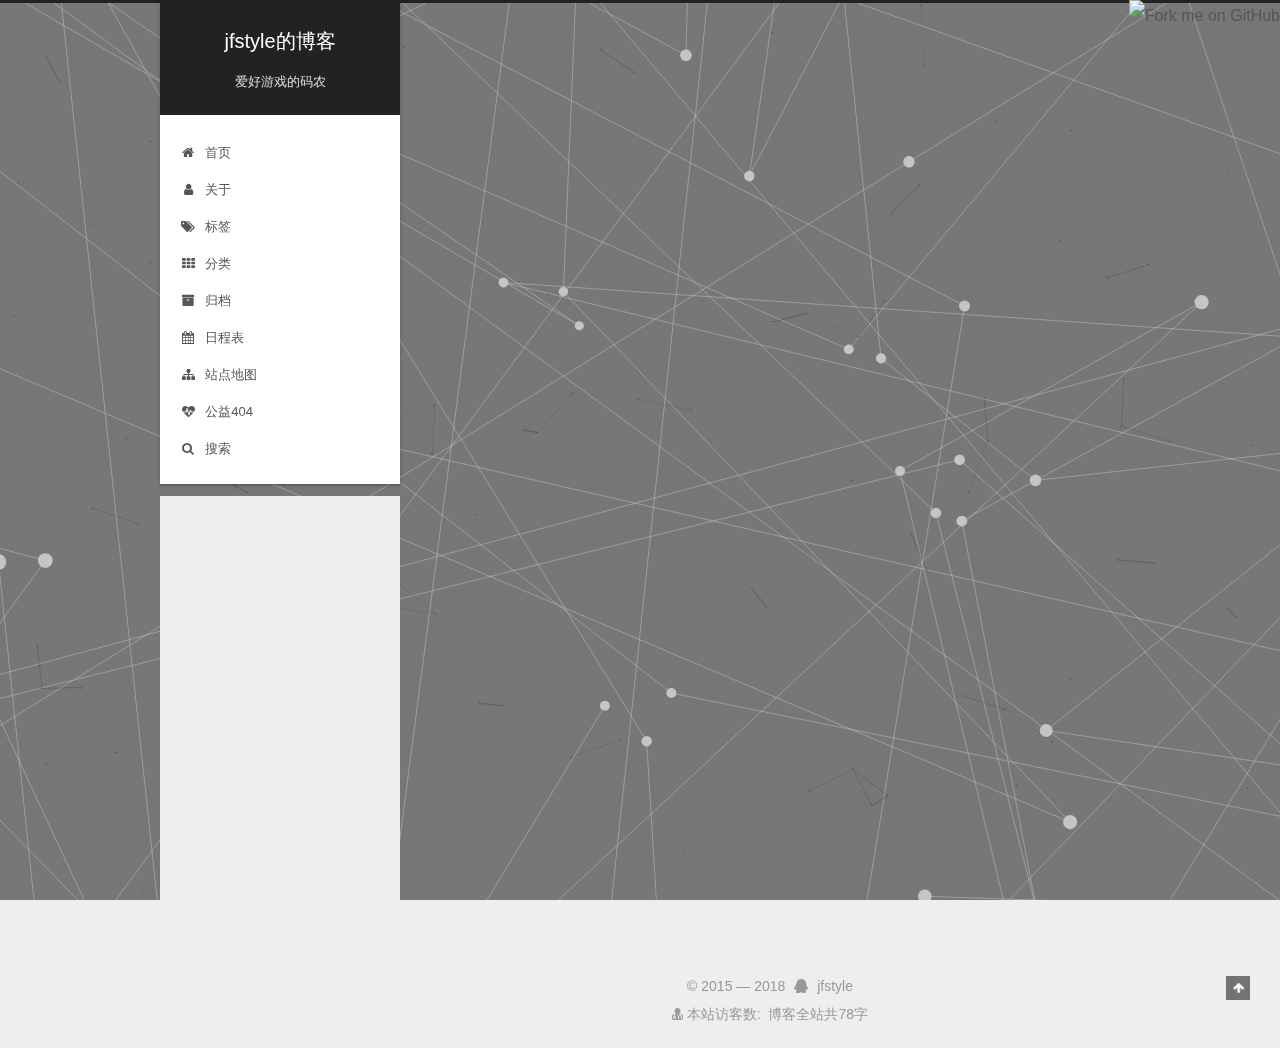
==== commit 4378a80b: "Site updated: 2018-04-14 16:31:46" ====
--- a/index.html
+++ b/index.html
@@ -875,12 +875,24 @@
 
 
   
-    
-
-    
-  
-
-
+
+
+
+
+<div id="container"></div>
+<link rel="stylesheet" href="https://imsun.github.io/gitment/style/default.css">
+<script src="https://imsun.github.io/gitment/dist/gitment.browser.js"></script>
+<script>
+var gitment = new Gitment({
+  owner: 'jfstyle',
+  repo: 'gitment',
+  oauth: {
+    client_id: '8e8a7556e9b0211c0890',
+    client_secret: '2e6bc414a06020670f43de658306ef6f6768b3f8',
+  },
+})
+gitment.render('container')
+</script>
 
 
 
--- a/css/main.css
+++ b/css/main.css
@@ -1935,7 +1935,7 @@
   width: 4px;
   height: 4px;
   border-radius: 50%;
-  background: #ffb678;
+  background: #2ab3d4;
 }
 .links-of-blogroll {
   font-size: 13px;
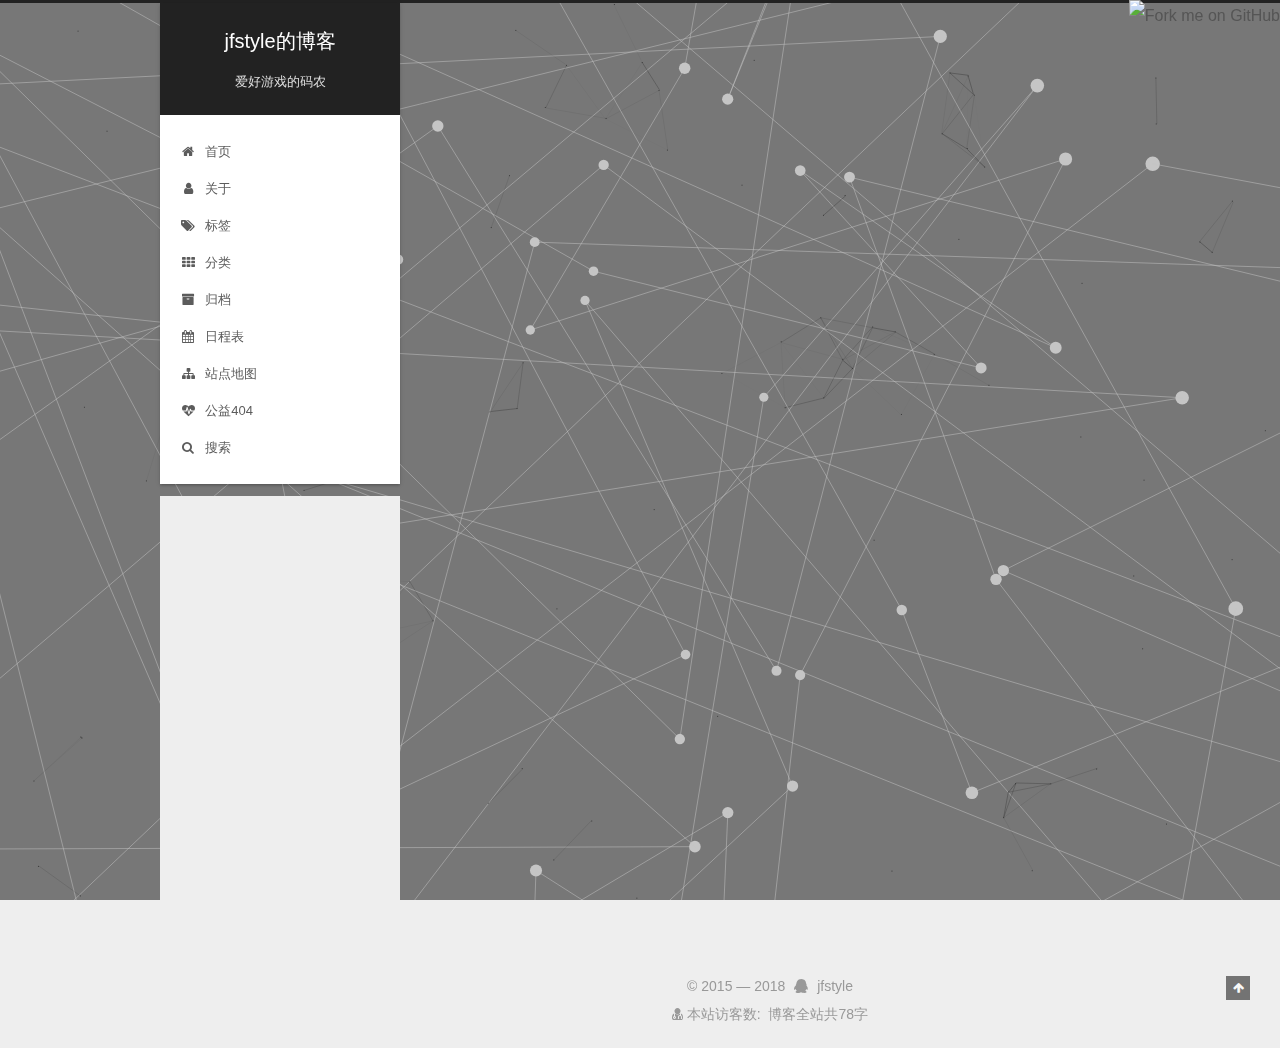
==== commit 67ee4e2e: "Site updated: 2018-04-16 10:04:41" ====
--- a/index.html
+++ b/index.html
@@ -875,11 +875,15 @@
 
 
   
-
-
-
-
-<div id="container"></div>
+    
+
+    
+  
+
+
+
+
+<!--<div id="container"></div>
 <link rel="stylesheet" href="https://imsun.github.io/gitment/style/default.css">
 <script src="https://imsun.github.io/gitment/dist/gitment.browser.js"></script>
 <script>
@@ -893,7 +897,7 @@
 })
 gitment.render('container')
 </script>
-
+--!>
 
 
   
--- a/css/main.css
+++ b/css/main.css
@@ -1935,7 +1935,7 @@
   width: 4px;
   height: 4px;
   border-radius: 50%;
-  background: #2ab3d4;
+  background: #8f2074;
 }
 .links-of-blogroll {
   font-size: 13px;
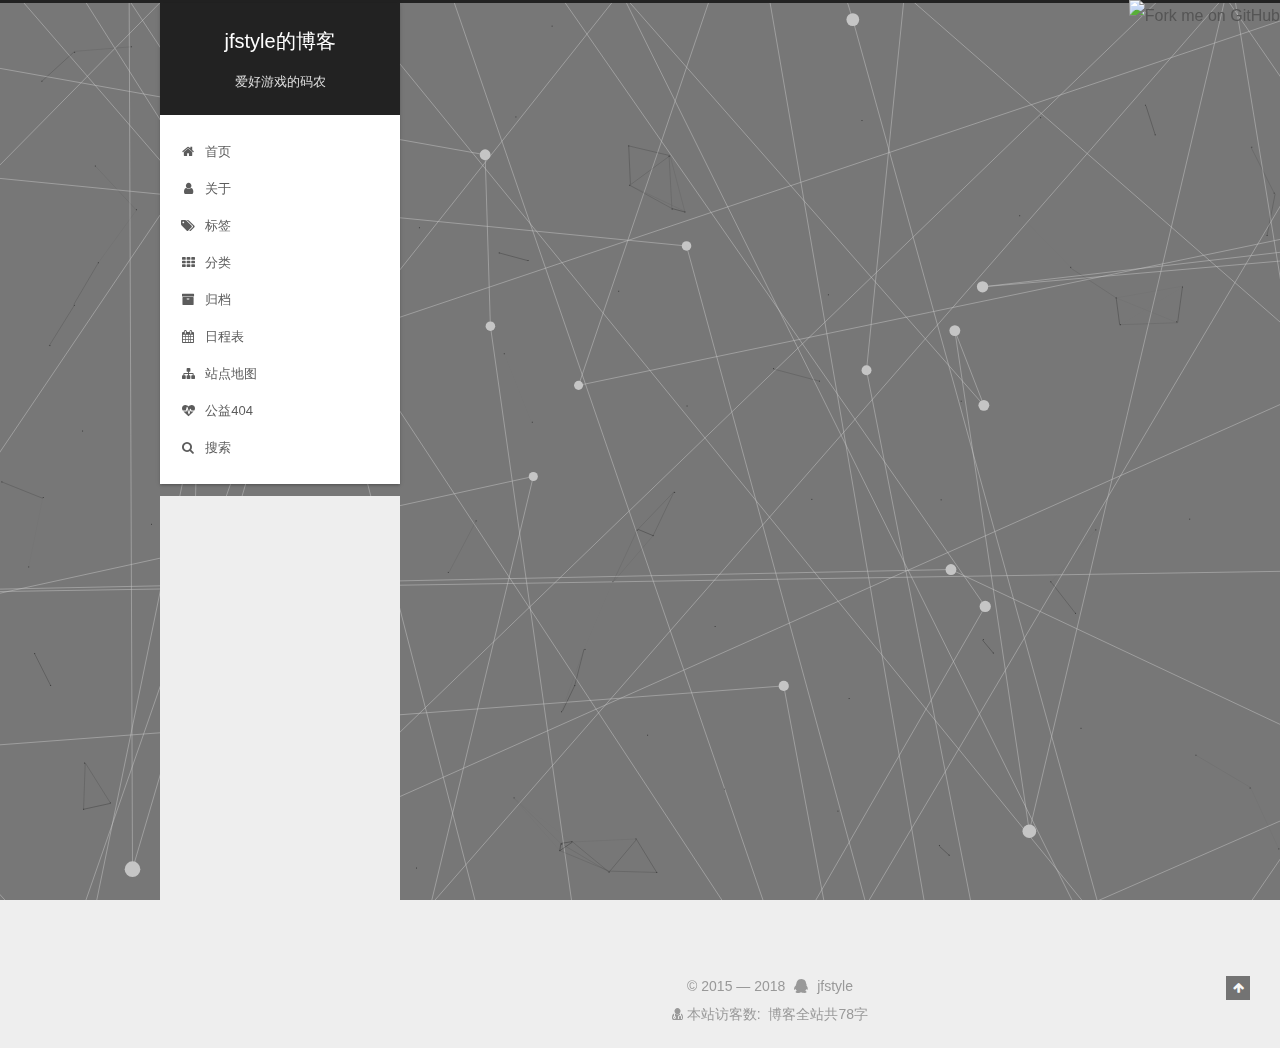
==== commit fd0af2f4: "Site updated: 2018-04-16 10:27:25" ====
--- a/index.html
+++ b/index.html
@@ -30,7 +30,7 @@
   <script>
   (function(i,s,o,g,r,a,m){i["DaoVoiceObject"]=r;i[r]=i[r]||function(){(i[r].q=i[r].q||[]).push(arguments)},i[r].l=1*new Date();a=s.createElement(o),m=s.getElementsByTagName(o)[0];a.async=1;a.src=g;a.charset="utf-8";m.parentNode.insertBefore(a,m)})(window,document,"script",('https:' == document.location.protocol ? 'https:' : 'http:') + "//widget.daovoice.io/widget/0f81ff2f.js","daovoice")
   daovoice('init', {
-      app_id: "kvgzy2b3dyo8ytldvatmcixg15jh16jin380jta4"
+      app_id: "cee7d186"
     });
   daovoice('update');
   </script>
--- a/css/main.css
+++ b/css/main.css
@@ -1935,7 +1935,7 @@
   width: 4px;
   height: 4px;
   border-radius: 50%;
-  background: #8f2074;
+  background: #c8e875;
 }
 .links-of-blogroll {
   font-size: 13px;
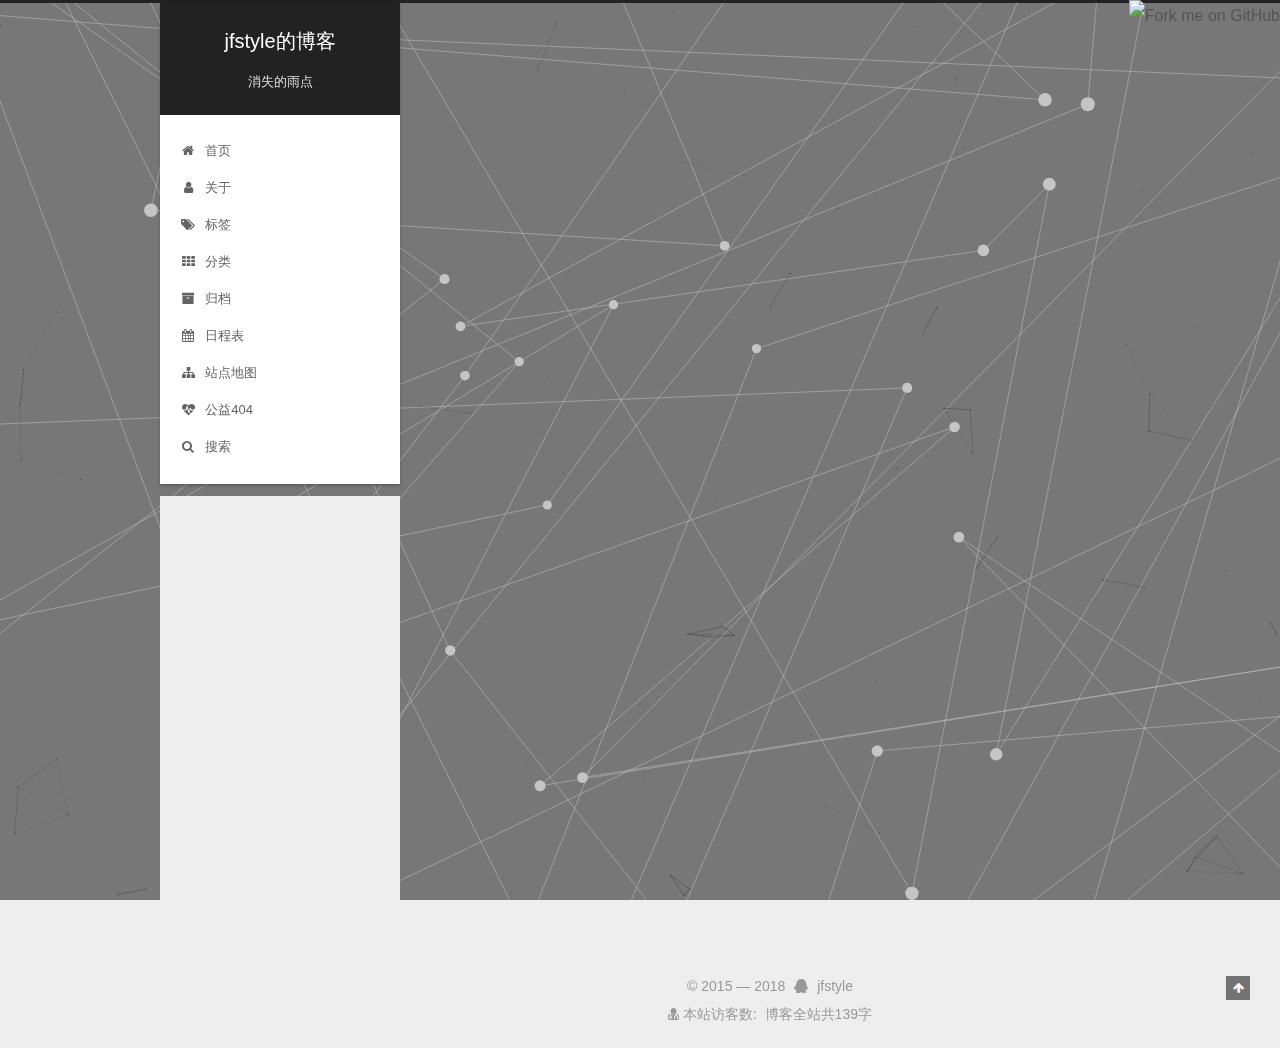
==== commit fb8cb3e8: "Site updated: 2018-05-21 15:03:24" ====
--- a/index.html
+++ b/index.html
@@ -91,17 +91,17 @@
 
 
 
-<meta name="description" content="各种宅，各种懒，爱好游戏的码农">
+<meta name="description" content="各种宅，各种懒">
 <meta name="keywords" content="Tenken, Tenken blog, whatcode.cn, greeghost.com">
 <meta property="og:type" content="website">
 <meta property="og:title" content="jfstyle的博客">
 <meta property="og:url" content="http://yoursite.com/index.html">
 <meta property="og:site_name" content="jfstyle的博客">
-<meta property="og:description" content="各种宅，各种懒，爱好游戏的码农">
+<meta property="og:description" content="各种宅，各种懒">
 <meta property="og:locale" content="zh-Hans">
 <meta name="twitter:card" content="summary">
 <meta name="twitter:title" content="jfstyle的博客">
-<meta name="twitter:description" content="各种宅，各种懒，爱好游戏的码农">
+<meta name="twitter:description" content="各种宅，各种懒">
 
 
 
@@ -183,7 +183,7 @@
       </a>
     </div>
       
-        <p class="site-subtitle">爱好游戏的码农</p>
+        <p class="site-subtitle">消失的雨点</p>
       
   </div>
 
@@ -368,7 +368,7 @@
         
           <h1 class="post-title" itemprop="name headline">
                 
-                <a class="post-title-link" href="/2018/04/13/hello-world/" itemprop="url">Hello World</a></h1>
+                <a class="post-title-link" href="/2018/04/13/hello-world/" itemprop="url">player</a></h1>
         
 
         <div class="post-meta">
@@ -420,7 +420,7 @@
 
           
           
-             <span id="/2018/04/13/hello-world/" class="leancloud_visitors" data-flag-title="Hello World">
+             <span id="/2018/04/13/hello-world/" class="leancloud_visitors" data-flag-title="player">
                <span class="post-meta-divider">|</span>
                <span class="post-meta-item-icon">
                  <i class="fa fa-eye"></i>
@@ -445,7 +445,7 @@
                   <span class="post-meta-item-text">字数统计&#58;</span>
                 
                 <span title="字数统计">
-                  78
+                  139
                 </span>
               
 
@@ -484,7 +484,13 @@
       
         
           
-          Welcome to Hexo! This is your very first post. Check documentation for more info. If you get any problems when using Hexo, you can find the answer in 
+          playerplayer
+#视频播放器视频播放器
+针对网站vip会员视频进行解析播放
+针对的网站包含：爱奇艺、腾讯、优酷等…
+视频包含：电视剧、电影等…
+操作方法：找到网站(爱奇艺、腾讯、优酷)播放视频的地址(指浏览器的地址栏)复制,然后本页面的文本框中粘贴,最后点击播放,后面就耐心等待一会就好
+此
           ...
           <!--noindex-->
           <div class="post-button text-center">
@@ -570,7 +576,7 @@
                 alt="jfstyle" />
             
               <p class="site-author-name" itemprop="name">jfstyle</p>
-              <p class="site-description motion-element" itemprop="description">各种宅，各种懒，爱好游戏的码农</p>
+              <p class="site-description motion-element" itemprop="description">各种宅，各种懒</p>
           </div>
 
           <nav class="site-state motion-element">
@@ -726,7 +732,7 @@
 
 <div class="theme-info">
   <div class="powered-by"></div>
-  <span class="post-count">博客全站共78字</span>
+  <span class="post-count">博客全站共139字</span>
 </div>
 
         
--- a/css/main.css
+++ b/css/main.css
@@ -1935,7 +1935,7 @@
   width: 4px;
   height: 4px;
   border-radius: 50%;
-  background: #c8e875;
+  background: #fee832;
 }
 .links-of-blogroll {
   font-size: 13px;
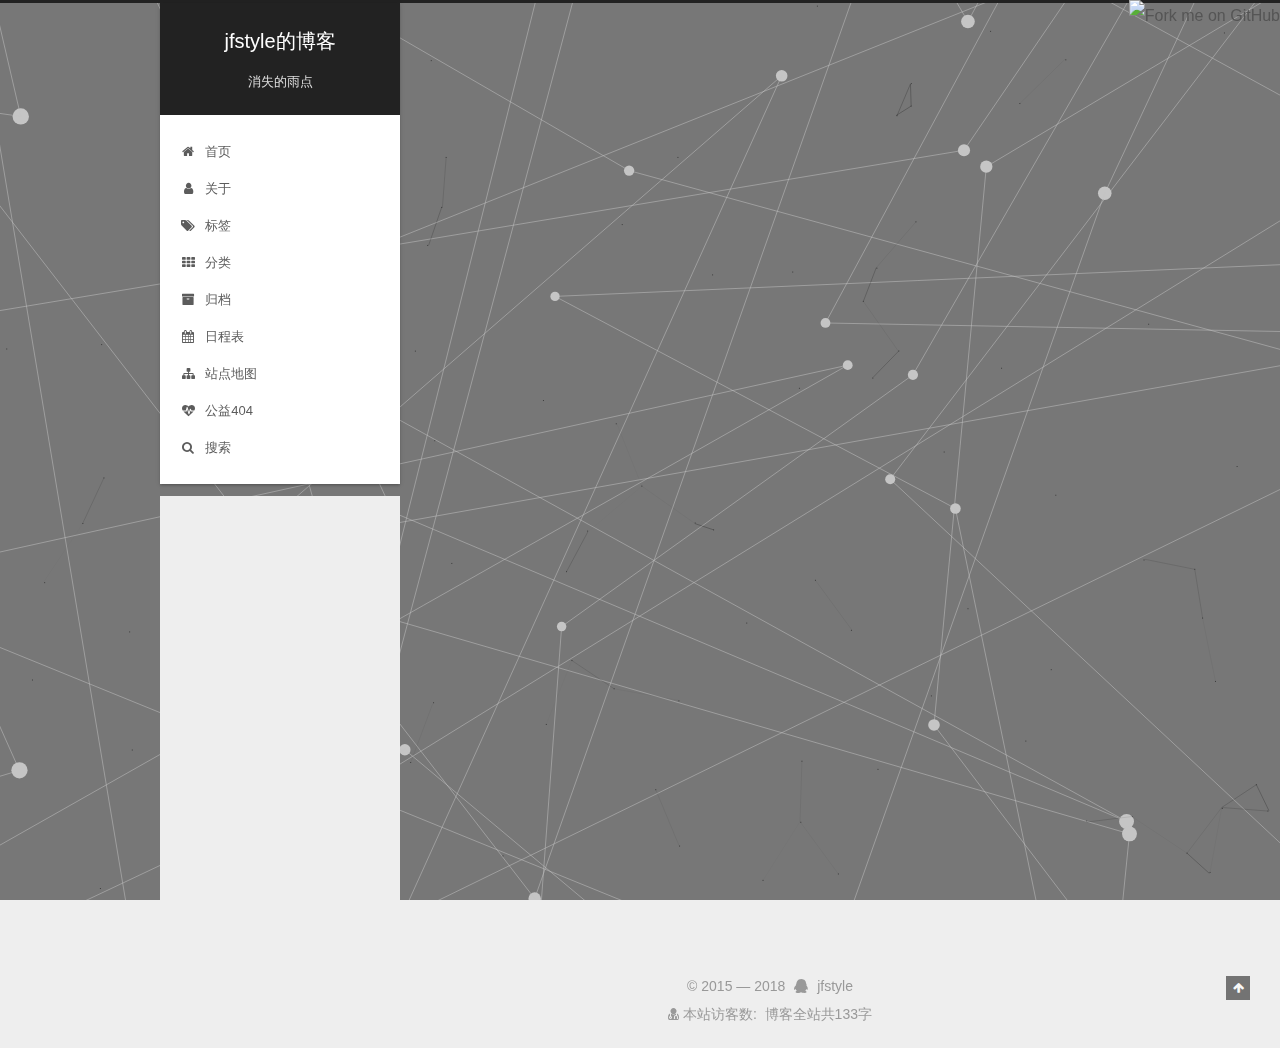
==== commit cf7ee9a5: "Site updated: 2018-05-21 15:17:26" ====
--- a/index.html
+++ b/index.html
@@ -445,7 +445,7 @@
                   <span class="post-meta-item-text">字数统计&#58;</span>
                 
                 <span title="字数统计">
-                  139
+                  133
                 </span>
               
 
@@ -484,13 +484,12 @@
       
         
           
-          playerplayer
-#视频播放器视频播放器
+          player视频播放器
 针对网站vip会员视频进行解析播放
 针对的网站包含：爱奇艺、腾讯、优酷等…
 视频包含：电视剧、电影等…
 操作方法：找到网站(爱奇艺、腾讯、优酷)播放视频的地址(指浏览器的地址栏)复制,然后本页面的文本框中粘贴,最后点击播放,后面就耐心等待一会就好
-此
+此播放器的好处是播放出来的视
           ...
           <!--noindex-->
           <div class="post-button text-center">
@@ -732,7 +731,7 @@
 
 <div class="theme-info">
   <div class="powered-by"></div>
-  <span class="post-count">博客全站共139字</span>
+  <span class="post-count">博客全站共133字</span>
 </div>
 
         
